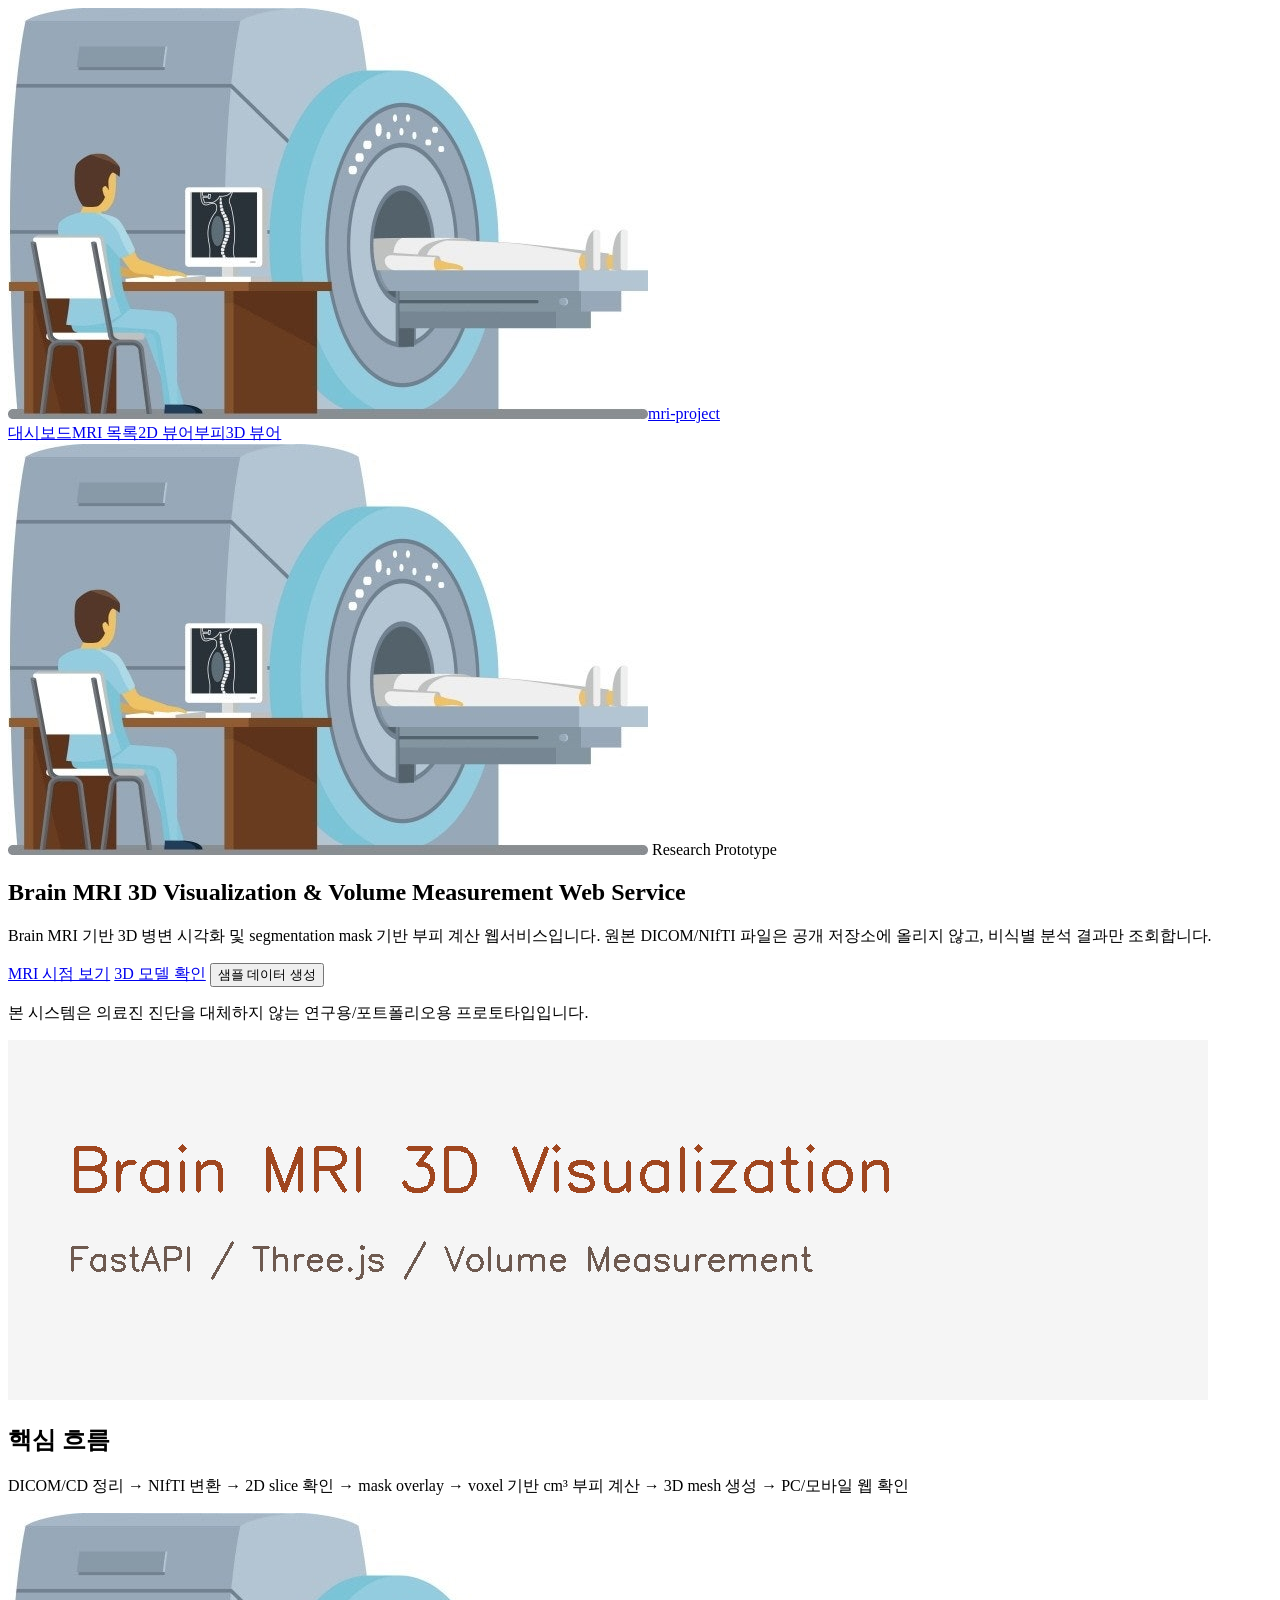
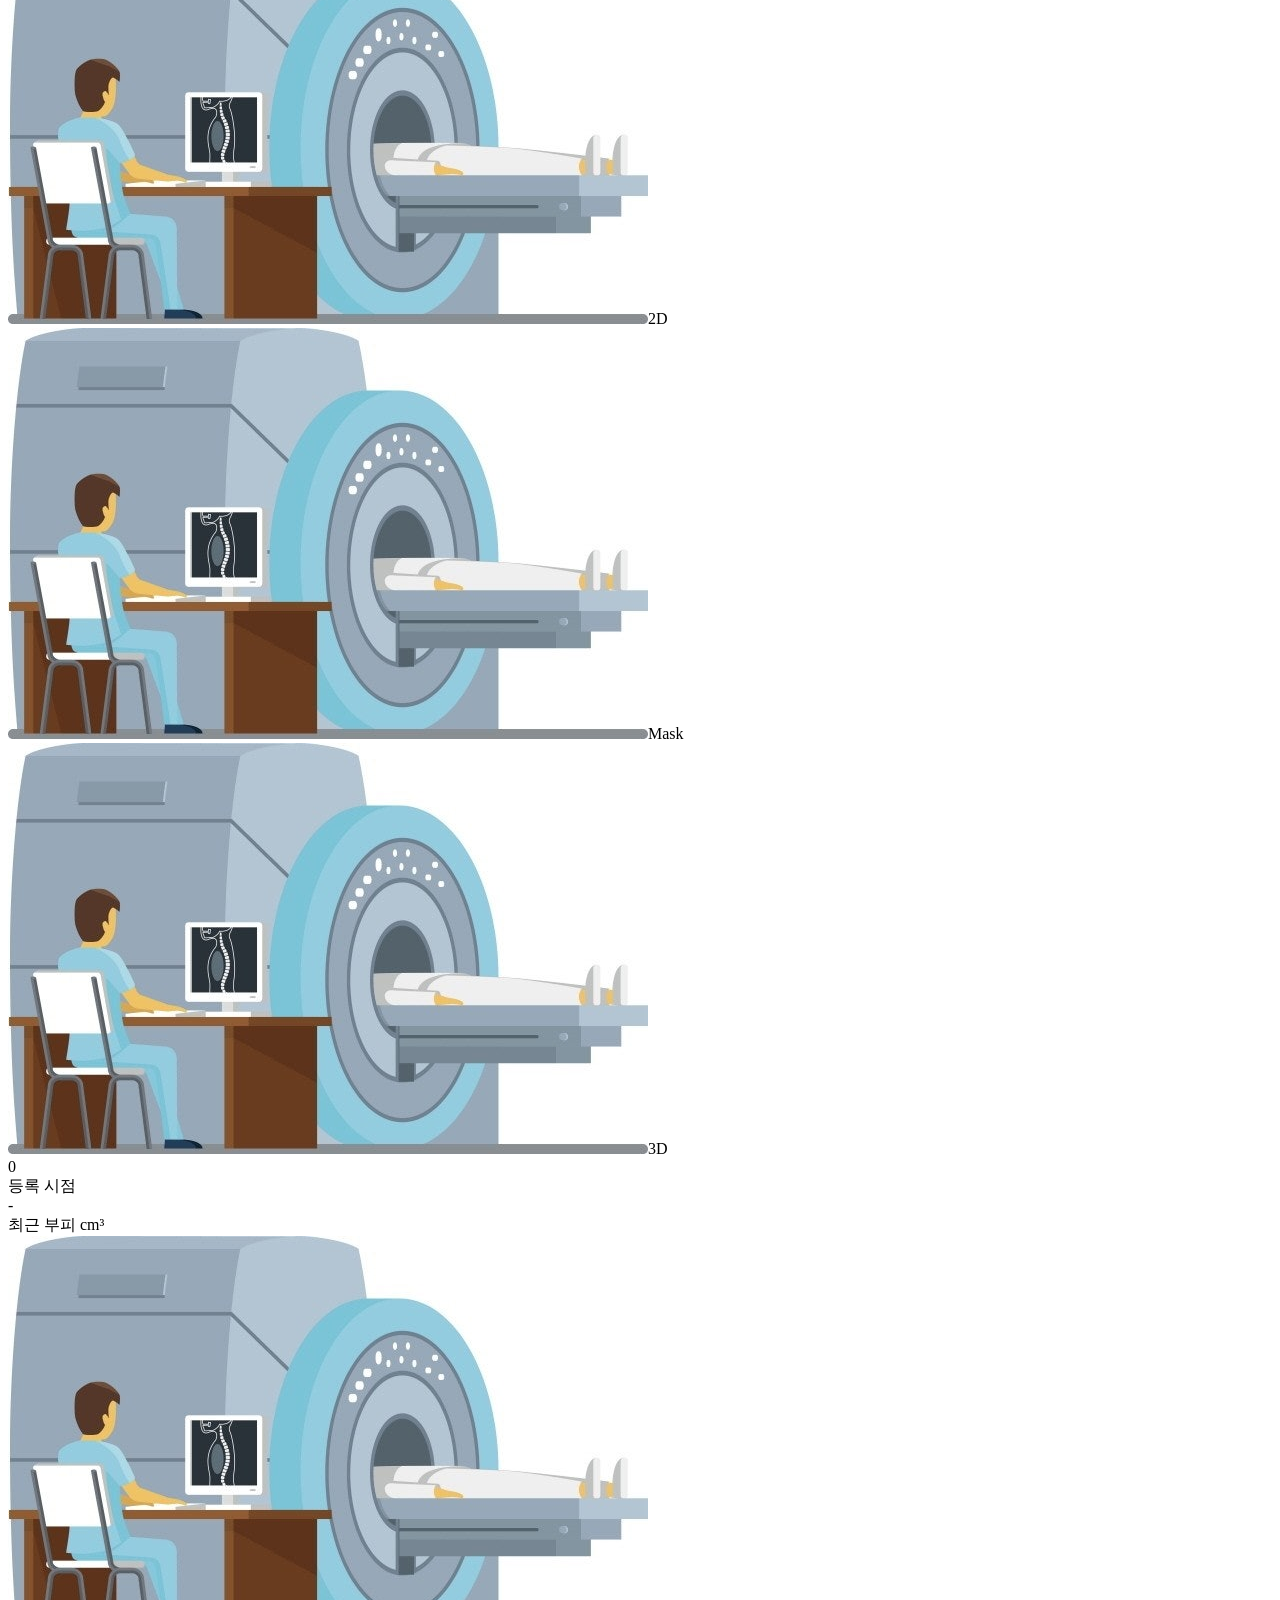
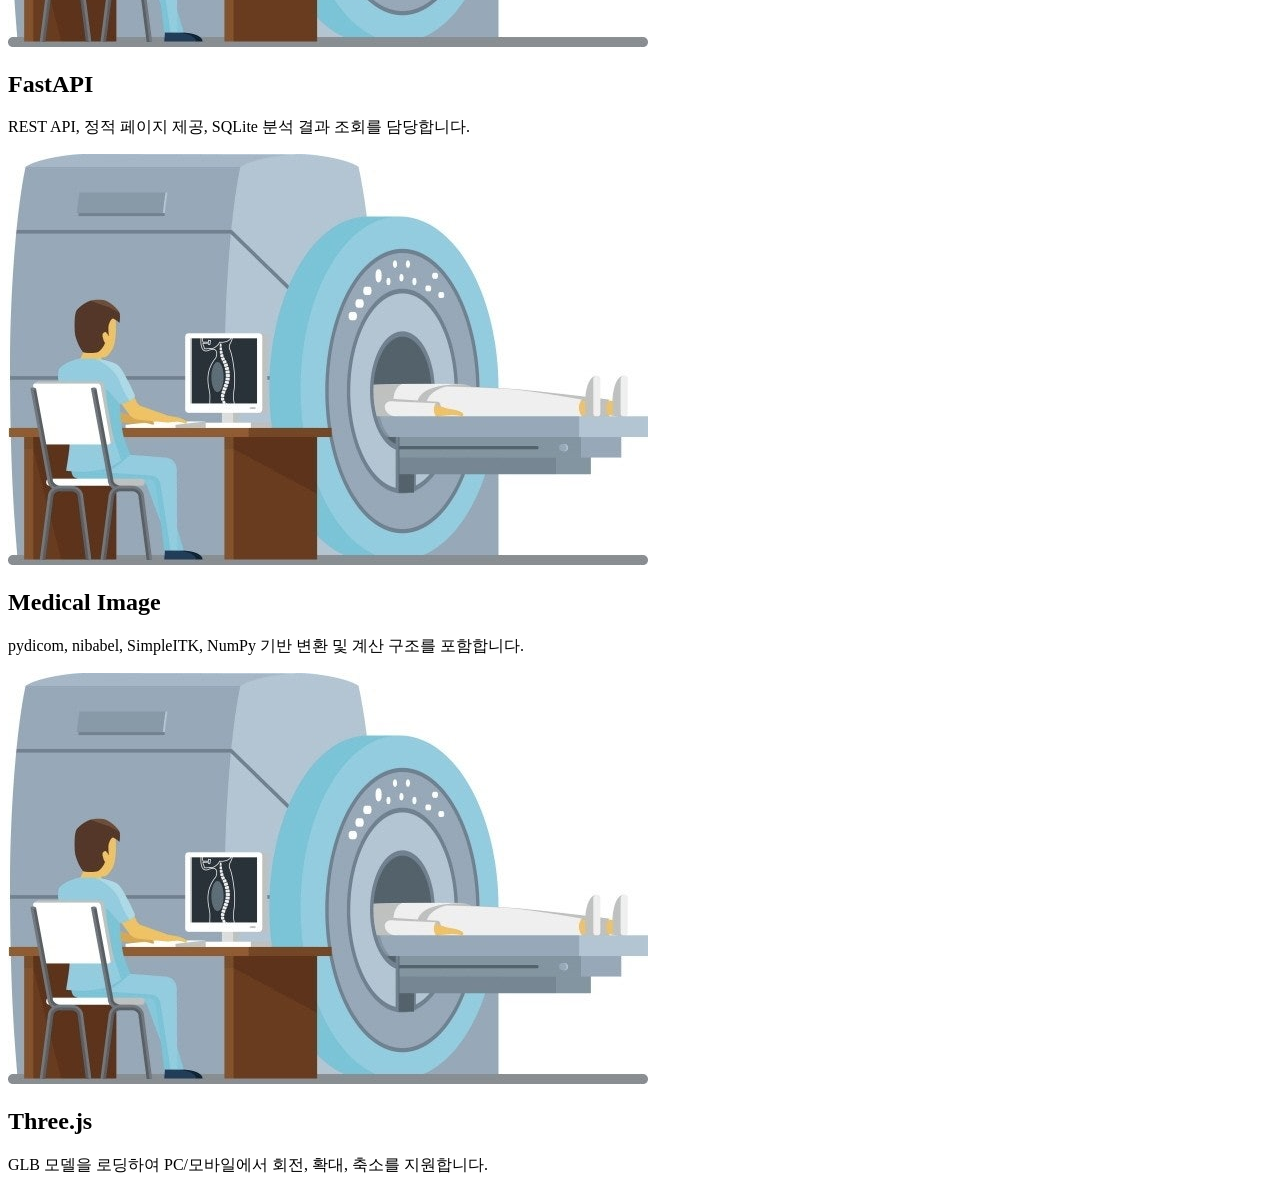
==== frontend/index.html @ ae64ae53 "Improve image display across pages" ====
<!doctype html>
<html lang="ko">
<head>
  <meta charset="utf-8" />
  <meta name="viewport" content="width=device-width, initial-scale=1" />
  <title>MRI 3D Web</title>
  <link rel="icon" type="image/jpeg" href="/assets/mri-icon.jpg" />
  <link rel="stylesheet" href="/static/css/style.css" />
</head>
<body>
  <header class="header"><nav class="nav"><a class="brand" href="/"><img class="brand-icon" src="/assets/mri-icon.jpg" alt="">mri-project</a><div class="menu"><a href="/" class="active">대시보드</a><a href="/studies">MRI 목록</a><a href="/viewer">2D 뷰어</a><a href="/volume">부피</a><a href="/three-d">3D 뷰어</a></div></nav></header>
  <main class="container">
    <section class="hero">
      <div class="card hero-copy">
        <div class="title-row">
          <img class="title-icon" src="/assets/mri-icon.jpg" alt="">
          <span class="badge">Research Prototype</span>
        </div>
        <h1>Brain MRI 3D Visualization & Volume Measurement Web Service</h1>
        <p>Brain MRI 기반 3D 병변 시각화 및 segmentation mask 기반 부피 계산 웹서비스입니다. 원본 DICOM/NIfTI 파일은 공개 저장소에 올리지 않고, 비식별 분석 결과만 조회합니다.</p>
        <div class="actions">
          <a class="btn" href="/studies">MRI 시점 보기</a>
          <a class="btn secondary" href="/three-d">3D 모델 확인</a>
          <button class="btn secondary" id="seedBtn">샘플 데이터 생성</button>
        </div>
        <p class="notice">본 시스템은 의료진 진단을 대체하지 않는 연구용/포트폴리오용 프로토타입입니다.</p>
      </div>
      <div class="card visual-card">
        <div class="hero-image-wrap">
          <img class="hero-image" src="/assets/mri-banner.png" data-fallback="/assets/mri-icon.jpg" alt="MRI scanner illustration">
        </div>
        <h2>핵심 흐름</h2>
        <p>DICOM/CD 정리 → NIfTI 변환 → 2D slice 확인 → mask overlay → voxel 기반 cm³ 부피 계산 → 3D mesh 생성 → PC/모바일 웹 확인</p>
        <div class="icon-strip" aria-label="MRI workflow">
          <span class="icon-pill"><img src="/assets/mri-icon.jpg" alt="">2D</span>
          <span class="icon-pill"><img src="/assets/mri-icon.jpg" alt="">Mask</span>
          <span class="icon-pill"><img src="/assets/mri-icon.jpg" alt="">3D</span>
        </div>
        <div class="grid two">
          <div><div class="stat" id="studyCount">-</div><div class="small">등록 시점</div></div>
          <div><div class="stat" id="latestVolume">-</div><div class="small">최근 부피 cm³</div></div>
        </div>
      </div>
    </section>
    <section class="grid">
      <div class="card feature-card"><div class="feature-icon"><img src="/assets/mri-icon.jpg" alt=""></div><h2>FastAPI</h2><p>REST API, 정적 페이지 제공, SQLite 분석 결과 조회를 담당합니다.</p></div>
      <div class="card feature-card"><div class="feature-icon"><img src="/assets/mri-icon.jpg" alt=""></div><h2>Medical Image</h2><p>pydicom, nibabel, SimpleITK, NumPy 기반 변환 및 계산 구조를 포함합니다.</p></div>
      <div class="card feature-card"><div class="feature-icon"><img src="/assets/mri-icon.jpg" alt=""></div><h2>Three.js</h2><p>GLB 모델을 로딩하여 PC/모바일에서 회전, 확대, 축소를 지원합니다.</p></div>
    </section>
  </main>
  <script src="/static/js/common.js"></script>
  <script>
    async function loadDashboard() {
      try {
        const rows = await apiGet('/api/studies');
        document.getElementById('studyCount').textContent = rows.length;
        const latest = rows.filter(r => r.volume_cm3).at(-1);
        document.getElementById('latestVolume').textContent = latest ? latest.volume_cm3 : '-';
      } catch { document.getElementById('studyCount').textContent = '0'; }
    }
    document.getElementById('seedBtn').addEventListener('click', async () => {
      await apiPost('/api/studies/seed');
      await loadDashboard();
      alert('샘플 T01~T12 데이터가 생성되었습니다.');
    });
    loadDashboard();
  </script>
</body>
</html>
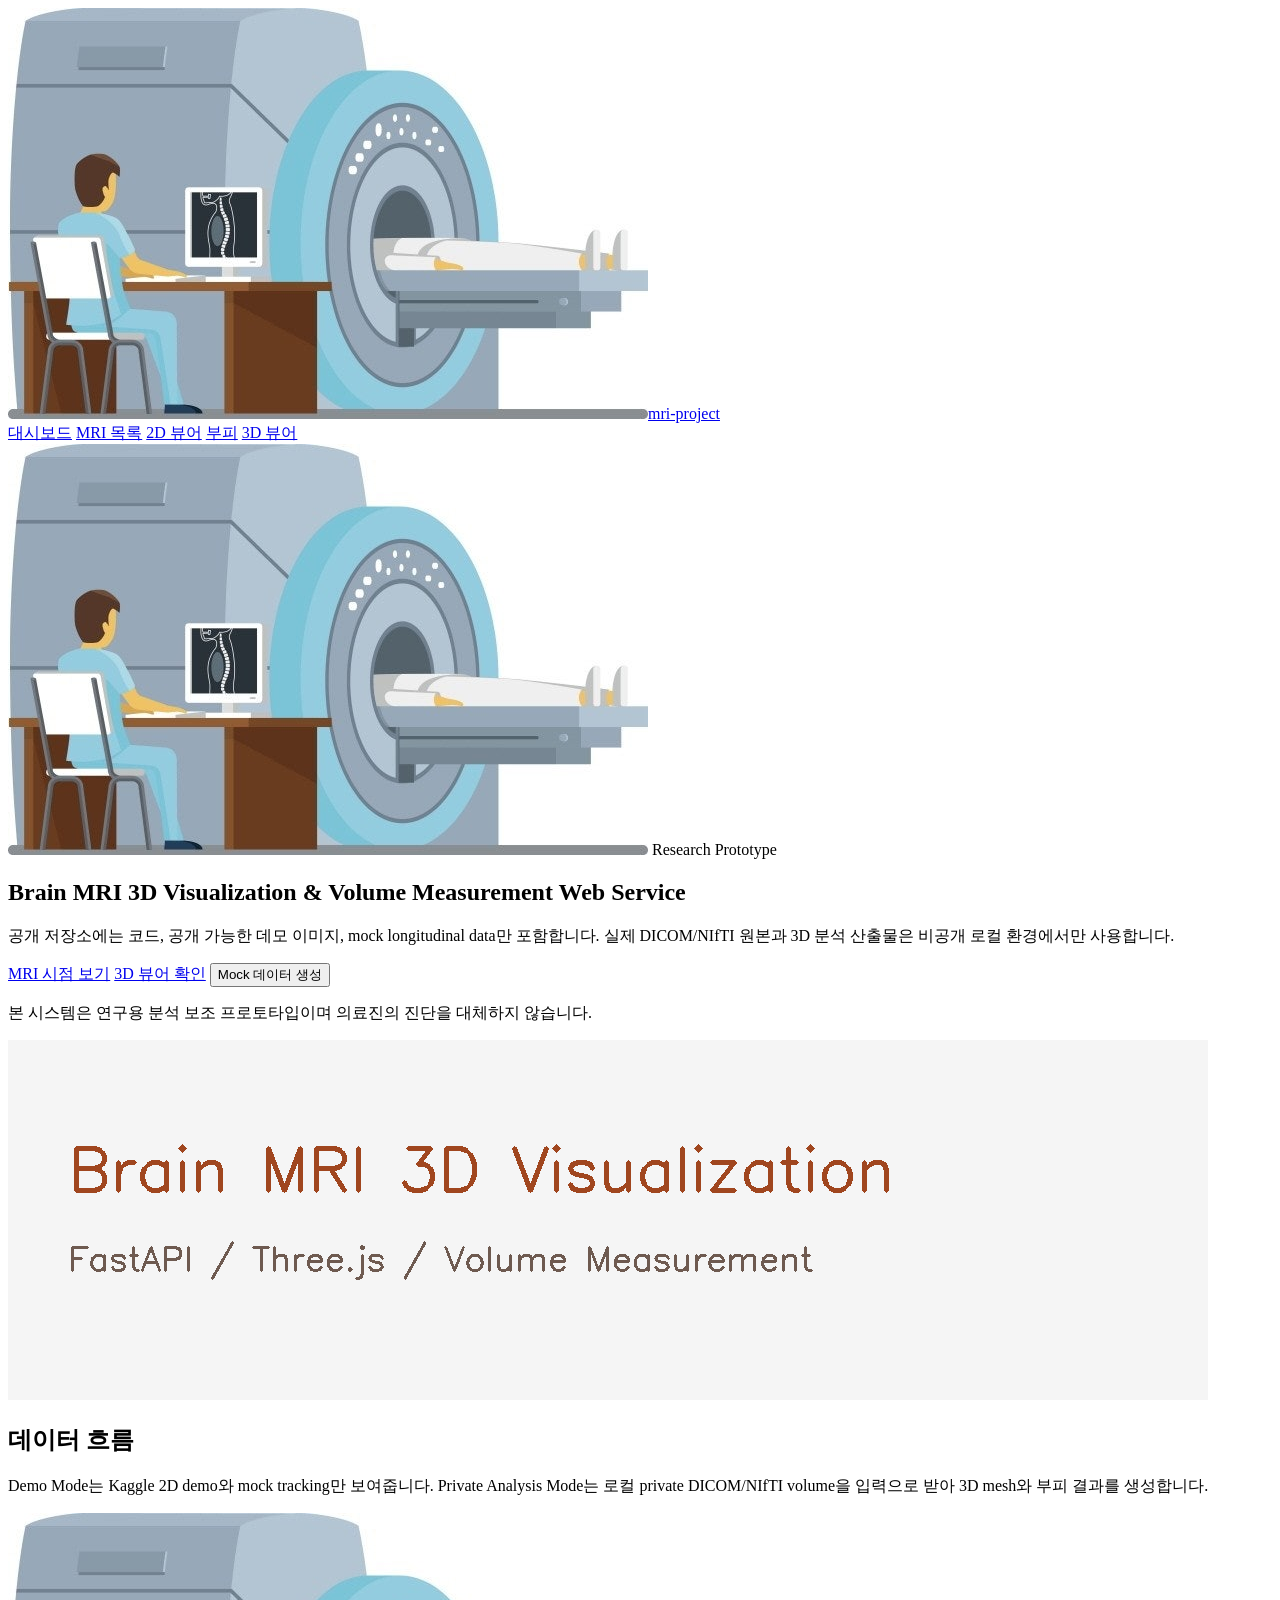
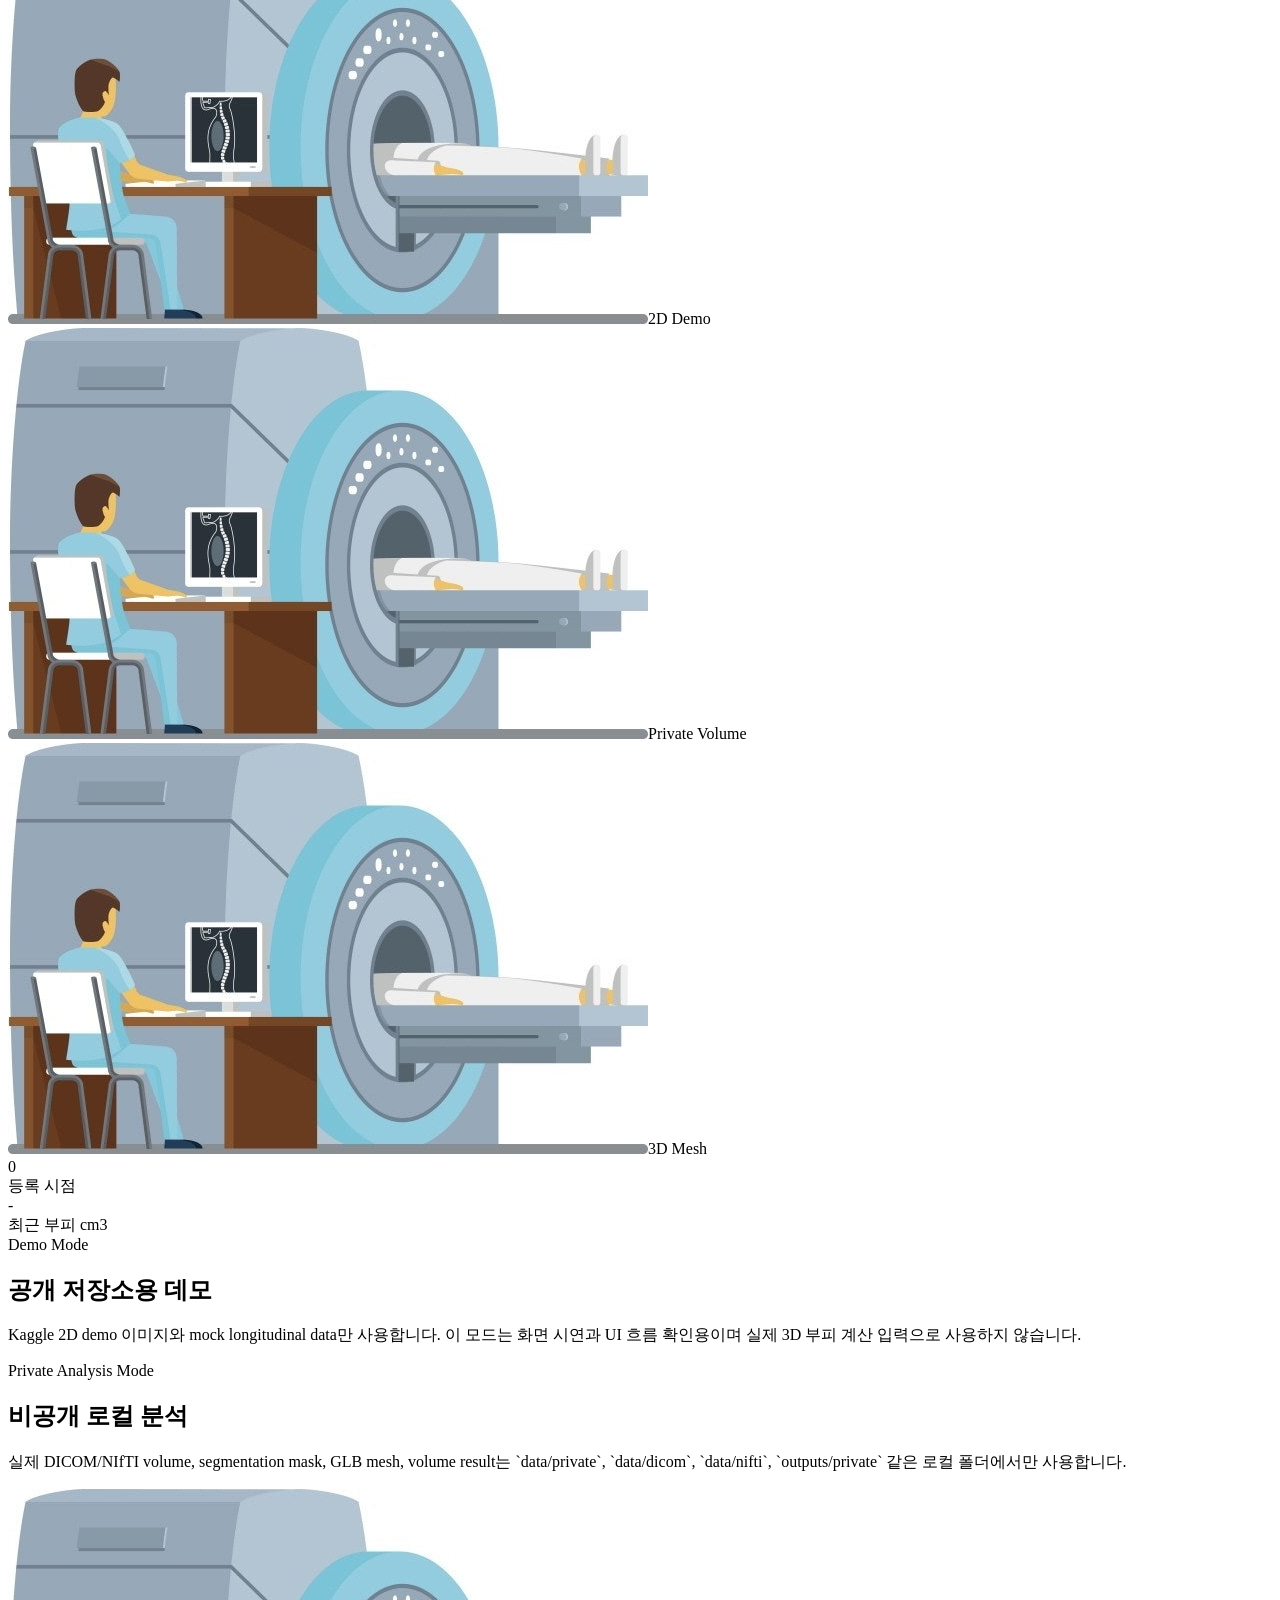
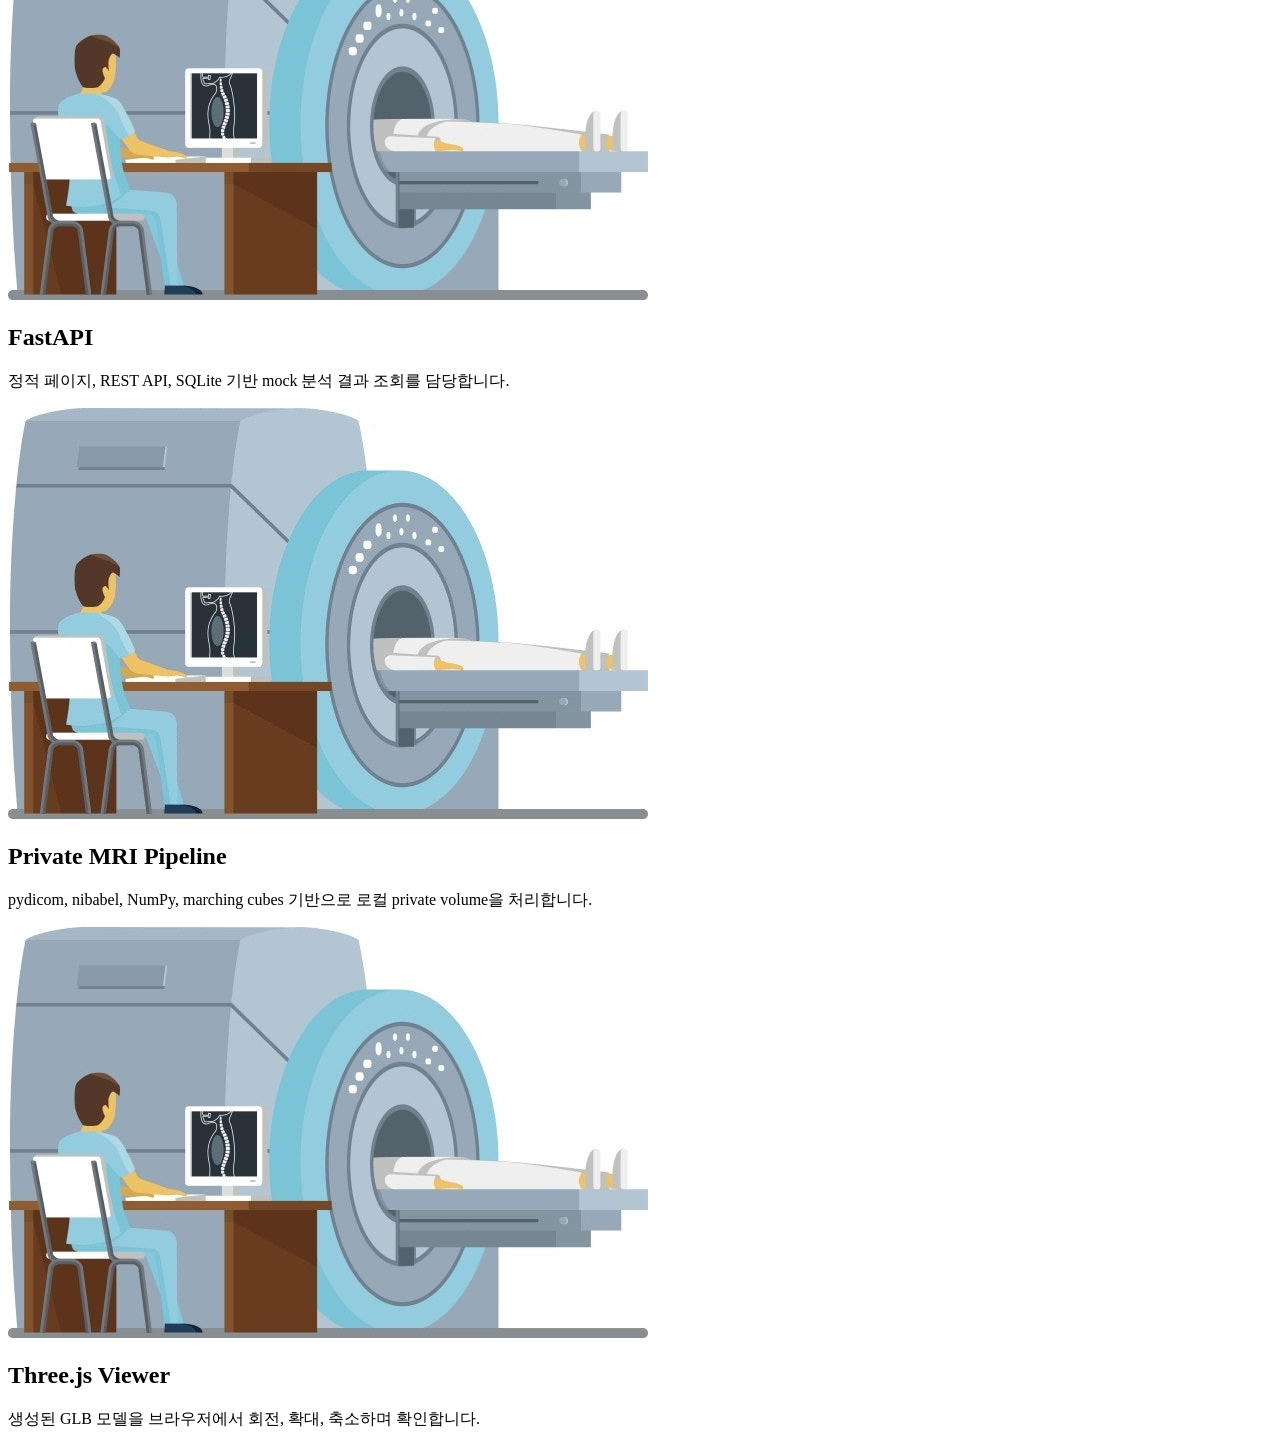
==== commit 388d13fa: "Separate demo and private MRI data modes" ====
--- a/frontend/index.html
+++ b/frontend/index.html
@@ -8,7 +8,19 @@
   <link rel="stylesheet" href="/static/css/style.css" />
 </head>
 <body>
-  <header class="header"><nav class="nav"><a class="brand" href="/"><img class="brand-icon" src="/assets/mri-icon.jpg" alt="">mri-project</a><div class="menu"><a href="/" class="active">대시보드</a><a href="/studies">MRI 목록</a><a href="/viewer">2D 뷰어</a><a href="/volume">부피</a><a href="/three-d">3D 뷰어</a></div></nav></header>
+  <header class="header">
+    <nav class="nav">
+      <a class="brand" href="/"><img class="brand-icon" src="/assets/mri-icon.jpg" alt="">mri-project</a>
+      <div class="menu">
+        <a href="/" class="active">대시보드</a>
+        <a href="/studies">MRI 목록</a>
+        <a href="/viewer">2D 뷰어</a>
+        <a href="/volume">부피</a>
+        <a href="/three-d">3D 뷰어</a>
+      </div>
+    </nav>
+  </header>
+
   <main class="container">
     <section class="hero">
       <div class="card hero-copy">
@@ -17,52 +29,84 @@
           <span class="badge">Research Prototype</span>
         </div>
         <h1>Brain MRI 3D Visualization & Volume Measurement Web Service</h1>
-        <p>Brain MRI 기반 3D 병변 시각화 및 segmentation mask 기반 부피 계산 웹서비스입니다. 원본 DICOM/NIfTI 파일은 공개 저장소에 올리지 않고, 비식별 분석 결과만 조회합니다.</p>
+        <p>공개 저장소에는 코드, 공개 가능한 데모 이미지, mock longitudinal data만 포함합니다. 실제 DICOM/NIfTI 원본과 3D 분석 산출물은 비공개 로컬 환경에서만 사용합니다.</p>
         <div class="actions">
           <a class="btn" href="/studies">MRI 시점 보기</a>
-          <a class="btn secondary" href="/three-d">3D 모델 확인</a>
-          <button class="btn secondary" id="seedBtn">샘플 데이터 생성</button>
+          <a class="btn secondary" href="/three-d">3D 뷰어 확인</a>
+          <button class="btn secondary" id="seedBtn">Mock 데이터 생성</button>
         </div>
-        <p class="notice">본 시스템은 의료진 진단을 대체하지 않는 연구용/포트폴리오용 프로토타입입니다.</p>
+        <p class="notice">본 시스템은 연구용 분석 보조 프로토타입이며 의료진의 진단을 대체하지 않습니다.</p>
       </div>
+
       <div class="card visual-card">
         <div class="hero-image-wrap">
-          <img class="hero-image" src="/assets/mri-banner.png" data-fallback="/assets/mri-icon.jpg" alt="MRI scanner illustration">
+          <img class="hero-image" src="/assets/mri-banner.png" data-fallback="/assets/mri-icon.jpg" alt="MRI demo image">
         </div>
-        <h2>핵심 흐름</h2>
-        <p>DICOM/CD 정리 → NIfTI 변환 → 2D slice 확인 → mask overlay → voxel 기반 cm³ 부피 계산 → 3D mesh 생성 → PC/모바일 웹 확인</p>
+        <h2>데이터 흐름</h2>
+        <p>Demo Mode는 Kaggle 2D demo와 mock tracking만 보여줍니다. Private Analysis Mode는 로컬 private DICOM/NIfTI volume을 입력으로 받아 3D mesh와 부피 결과를 생성합니다.</p>
         <div class="icon-strip" aria-label="MRI workflow">
-          <span class="icon-pill"><img src="/assets/mri-icon.jpg" alt="">2D</span>
-          <span class="icon-pill"><img src="/assets/mri-icon.jpg" alt="">Mask</span>
-          <span class="icon-pill"><img src="/assets/mri-icon.jpg" alt="">3D</span>
+          <span class="icon-pill"><img src="/assets/mri-icon.jpg" alt="">2D Demo</span>
+          <span class="icon-pill"><img src="/assets/mri-icon.jpg" alt="">Private Volume</span>
+          <span class="icon-pill"><img src="/assets/mri-icon.jpg" alt="">3D Mesh</span>
         </div>
         <div class="grid two">
           <div><div class="stat" id="studyCount">-</div><div class="small">등록 시점</div></div>
-          <div><div class="stat" id="latestVolume">-</div><div class="small">최근 부피 cm³</div></div>
+          <div><div class="stat" id="latestVolume">-</div><div class="small">최근 부피 cm3</div></div>
         </div>
       </div>
     </section>
+
+    <section class="mode-grid">
+      <div class="mode-card">
+        <span class="mode-chip demo">Demo Mode</span>
+        <h2>공개 저장소용 데모</h2>
+        <p>Kaggle 2D demo 이미지와 mock longitudinal data만 사용합니다. 이 모드는 화면 시연과 UI 흐름 확인용이며 실제 3D 부피 계산 입력으로 사용하지 않습니다.</p>
+      </div>
+      <div class="mode-card private">
+        <span class="mode-chip private">Private Analysis Mode</span>
+        <h2>비공개 로컬 분석</h2>
+        <p>실제 DICOM/NIfTI volume, segmentation mask, GLB mesh, volume result는 `data/private`, `data/dicom`, `data/nifti`, `outputs/private` 같은 로컬 폴더에서만 사용합니다.</p>
+      </div>
+    </section>
+
     <section class="grid">
-      <div class="card feature-card"><div class="feature-icon"><img src="/assets/mri-icon.jpg" alt=""></div><h2>FastAPI</h2><p>REST API, 정적 페이지 제공, SQLite 분석 결과 조회를 담당합니다.</p></div>
-      <div class="card feature-card"><div class="feature-icon"><img src="/assets/mri-icon.jpg" alt=""></div><h2>Medical Image</h2><p>pydicom, nibabel, SimpleITK, NumPy 기반 변환 및 계산 구조를 포함합니다.</p></div>
-      <div class="card feature-card"><div class="feature-icon"><img src="/assets/mri-icon.jpg" alt=""></div><h2>Three.js</h2><p>GLB 모델을 로딩하여 PC/모바일에서 회전, 확대, 축소를 지원합니다.</p></div>
+      <div class="card feature-card">
+        <div class="feature-icon"><img src="/assets/mri-icon.jpg" alt=""></div>
+        <h2>FastAPI</h2>
+        <p>정적 페이지, REST API, SQLite 기반 mock 분석 결과 조회를 담당합니다.</p>
+      </div>
+      <div class="card feature-card">
+        <div class="feature-icon"><img src="/assets/mri-icon.jpg" alt=""></div>
+        <h2>Private MRI Pipeline</h2>
+        <p>pydicom, nibabel, NumPy, marching cubes 기반으로 로컬 private volume을 처리합니다.</p>
+      </div>
+      <div class="card feature-card">
+        <div class="feature-icon"><img src="/assets/mri-icon.jpg" alt=""></div>
+        <h2>Three.js Viewer</h2>
+        <p>생성된 GLB 모델을 브라우저에서 회전, 확대, 축소하며 확인합니다.</p>
+      </div>
     </section>
   </main>
+
   <script src="/static/js/common.js"></script>
   <script>
     async function loadDashboard() {
       try {
         const rows = await apiGet('/api/studies');
         document.getElementById('studyCount').textContent = rows.length;
-        const latest = rows.filter(r => r.volume_cm3).at(-1);
+        const latest = rows.filter((row) => row.volume_cm3).at(-1);
         document.getElementById('latestVolume').textContent = latest ? latest.volume_cm3 : '-';
-      } catch { document.getElementById('studyCount').textContent = '0'; }
+      } catch {
+        document.getElementById('studyCount').textContent = '0';
+      }
     }
+
     document.getElementById('seedBtn').addEventListener('click', async () => {
       await apiPost('/api/studies/seed');
       await loadDashboard();
-      alert('샘플 T01~T12 데이터가 생성되었습니다.');
+      alert('Mock T01~T12 demo data가 생성되었습니다.');
     });
+
     loadDashboard();
   </script>
 </body>
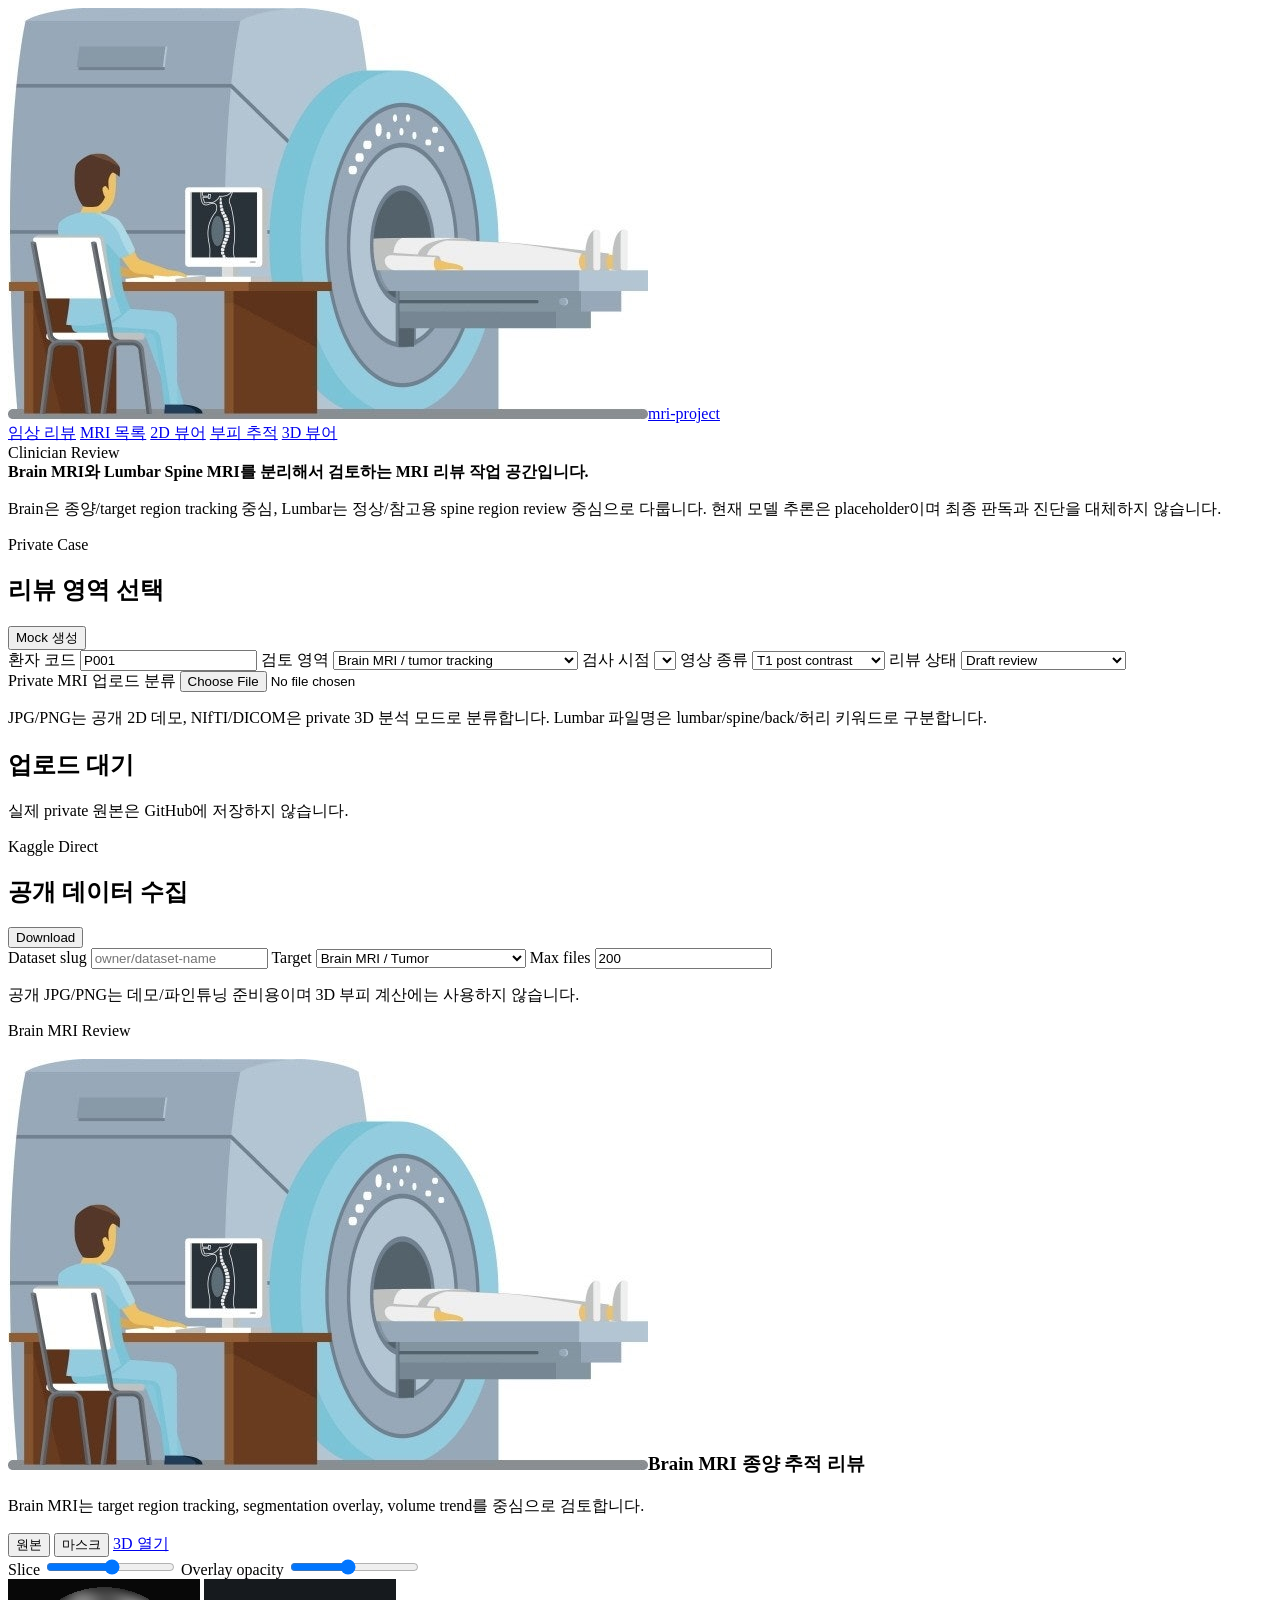
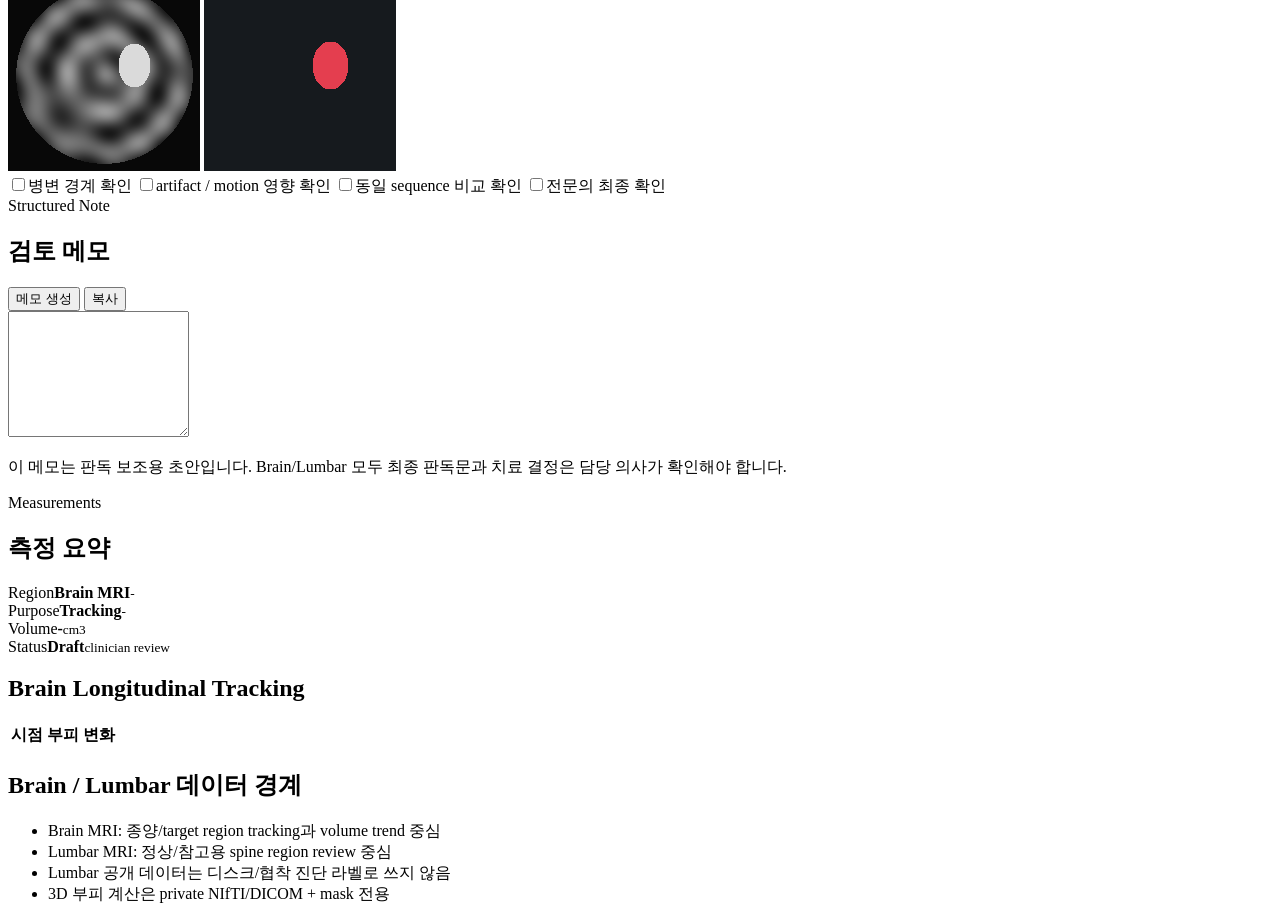
==== commit 2a894546: "Add lumbar MRI review workflow" ====
--- a/frontend/index.html
+++ b/frontend/index.html
@@ -3,7 +3,7 @@
 <head>
   <meta charset="utf-8" />
   <meta name="viewport" content="width=device-width, initial-scale=1" />
-  <title>MRI 3D Web</title>
+  <title>Clinician MRI Review Workspace</title>
   <link rel="icon" type="image/jpeg" href="/assets/mri-icon.jpg" />
   <link rel="stylesheet" href="/static/css/style.css" />
 </head>
@@ -12,102 +12,187 @@
     <nav class="nav">
       <a class="brand" href="/"><img class="brand-icon" src="/assets/mri-icon.jpg" alt="">mri-project</a>
       <div class="menu">
-        <a href="/" class="active">대시보드</a>
-        <a href="/studies">MRI 목록</a>
-        <a href="/viewer">2D 뷰어</a>
-        <a href="/volume">부피</a>
-        <a href="/three-d">3D 뷰어</a>
+        <a href="/" class="active">임상 리뷰</a>
+        <a href="/studies" class="">MRI 목록</a>
+        <a href="/viewer" class="">2D 뷰어</a>
+        <a href="/volume" class="">부피 추적</a>
+        <a href="/three-d" class="">3D 뷰어</a>
       </div>
     </nav>
   </header>
 
-  <main class="container">
-    <section class="hero">
-      <div class="card hero-copy">
-        <div class="title-row">
-          <img class="title-icon" src="/assets/mri-icon.jpg" alt="">
-          <span class="badge">Research Prototype</span>
+  <main class="container clinical-container">
+    <div class="mode-banner clinical-banner">
+      <span class="mode-chip private">Clinician Review</span>
+      <div>
+        <b>Brain MRI와 Lumbar Spine MRI를 분리해서 검토하는 MRI 리뷰 작업 공간입니다.</b>
+        <p>Brain은 종양/target region tracking 중심, Lumbar는 정상/참고용 spine region review 중심으로 다룹니다. 현재 모델 추론은 placeholder이며 최종 판독과 진단을 대체하지 않습니다.</p>
+      </div>
+    </div>
+
+    <section class="clinical-workspace">
+      <aside class="clinical-sidebar card">
+        <div class="panel-header">
+          <div>
+            <span class="mode-chip private">Private Case</span>
+            <h2>리뷰 영역 선택</h2>
+          </div>
+          <button class="btn secondary" id="seedBtn" type="button">Mock 생성</button>
         </div>
-        <h1>Brain MRI 3D Visualization & Volume Measurement Web Service</h1>
-        <p>공개 저장소에는 코드, 공개 가능한 데모 이미지, mock longitudinal data만 포함합니다. 실제 DICOM/NIfTI 원본과 3D 분석 산출물은 비공개 로컬 환경에서만 사용합니다.</p>
-        <div class="actions">
-          <a class="btn" href="/studies">MRI 시점 보기</a>
-          <a class="btn secondary" href="/three-d">3D 뷰어 확인</a>
-          <button class="btn secondary" id="seedBtn">Mock 데이터 생성</button>
+
+        <div class="clinical-field-grid">
+          <label>환자 코드
+            <input id="patientCode" value="P001" autocomplete="off">
+          </label>
+          <label>검토 영역
+            <select id="bodyRegion">
+              <option value="brain">Brain MRI / tumor tracking</option>
+              <option value="lumbar">Lumbar Spine MRI / normal reference</option>
+            </select>
+          </label>
+          <label>검사 시점
+            <select id="studySelect"></select>
+          </label>
+          <label>영상 종류
+            <select id="seriesType">
+              <option data-region="brain">T1 post contrast</option>
+              <option data-region="brain">T2 / FLAIR</option>
+              <option data-region="brain">DWI / ADC</option>
+              <option data-region="lumbar">Lumbar sagittal T2</option>
+              <option data-region="lumbar">Lumbar axial T2</option>
+              <option data-region="lumbar">Lumbar T1</option>
+            </select>
+          </label>
+          <label>리뷰 상태
+            <select id="reviewStatus">
+              <option value="draft">Draft review</option>
+              <option value="needs_correction">Mask correction needed</option>
+              <option value="clinician_verified">Clinician verified</option>
+            </select>
+          </label>
         </div>
-        <p class="notice">본 시스템은 연구용 분석 보조 프로토타입이며 의료진의 진단을 대체하지 않습니다.</p>
-      </div>
 
-      <div class="card visual-card">
-        <div class="hero-image-wrap">
-          <img class="hero-image" src="/assets/mri-banner.png" data-fallback="/assets/mri-icon.jpg" alt="MRI demo image">
+        <div class="upload-panel clinical-upload">
+          <label for="modeUpload">Private MRI 업로드 분류</label>
+          <input id="modeUpload" type="file" accept=".jpg,.jpeg,.png,.nii,.nii.gz,.dcm,.dicom,.ima">
+          <p class="small">JPG/PNG는 공개 2D 데모, NIfTI/DICOM은 private 3D 분석 모드로 분류합니다. Lumbar 파일명은 lumbar/spine/back/허리 키워드로 구분합니다.</p>
+          <div id="uploadResult" class="mode-result compact-result private-mode">
+            <h2>업로드 대기</h2>
+            <p class="small">실제 private 원본은 GitHub에 저장하지 않습니다.</p>
+          </div>
         </div>
-        <h2>데이터 흐름</h2>
-        <p>Demo Mode는 Kaggle 2D demo와 mock tracking만 보여줍니다. Private Analysis Mode는 로컬 private DICOM/NIfTI volume을 입력으로 받아 3D mesh와 부피 결과를 생성합니다.</p>
-        <div class="icon-strip" aria-label="MRI workflow">
-          <span class="icon-pill"><img src="/assets/mri-icon.jpg" alt="">2D Demo</span>
-          <span class="icon-pill"><img src="/assets/mri-icon.jpg" alt="">Private Volume</span>
-          <span class="icon-pill"><img src="/assets/mri-icon.jpg" alt="">3D Mesh</span>
+
+        <div class="kaggle-panel clinical-kaggle">
+          <div class="panel-header">
+            <div>
+              <span class="mode-chip demo">Kaggle Direct</span>
+              <h2>공개 데이터 수집</h2>
+            </div>
+            <button class="btn secondary" id="kaggleImportBtn" type="button">Download</button>
+          </div>
+          <label>Dataset slug
+            <input id="kaggleDataset" type="text" placeholder="owner/dataset-name">
+          </label>
+          <label>Target
+            <select id="kaggleTarget">
+              <option value="brain_mri/tumor">Brain MRI / Tumor</option>
+              <option value="lumbar_mri/normal">Lumbar MRI / Normal reference</option>
+            </select>
+          </label>
+          <label>Max files
+            <input id="kaggleMaxFiles" type="number" min="1" value="200">
+          </label>
+          <p class="small">공개 JPG/PNG는 데모/파인튜닝 준비용이며 3D 부피 계산에는 사용하지 않습니다.</p>
+          <div id="kaggleImportResult" class="kaggle-result" hidden></div>
         </div>
-        <div class="grid two">
-          <div><div class="stat" id="studyCount">-</div><div class="small">등록 시점</div></div>
-          <div><div class="stat" id="latestVolume">-</div><div class="small">최근 부피 cm3</div></div>
+      </aside>
+
+      <section class="clinical-main">
+        <div class="card image-review-card">
+          <div class="review-toolbar">
+            <div>
+              <span class="mode-chip private" id="regionChip">Brain MRI Review</span>
+              <h1 class="page-title"><img class="page-title-icon" src="/assets/mri-icon.jpg" alt=""><span id="workspaceTitle">Brain MRI 종양 추적 리뷰</span></h1>
+              <p id="workspaceDescription">Brain MRI는 target region tracking, segmentation overlay, volume trend를 중심으로 검토합니다.</p>
+            </div>
+            <div class="actions compact-actions">
+              <button class="btn" id="previewBtn" type="button">원본</button>
+              <button class="btn secondary" id="overlayBtn" type="button">마스크</button>
+              <a class="btn secondary" href="/three-d">3D 열기</a>
+            </div>
+          </div>
+
+          <div class="review-control-grid">
+            <label>Slice
+              <input id="sliceSlider" type="range" min="1" max="120" value="62">
+            </label>
+            <label>Overlay opacity
+              <input id="opacitySlider" type="range" min="0" max="100" value="45">
+            </label>
+          </div>
+
+          <div class="clinical-image-stage" id="clinicalImageStage">
+            <img id="clinicalPreview" src="/sample_data/kaggle_2d_demo/brain_mri/tumor/mock_brain_tumor.png" data-fallback="/assets/mri-banner.png" alt="MRI preview slice">
+            <img id="clinicalOverlay" src="/sample_data/kaggle_2d_demo/masks/mock_brain_mri_tumor_overlay.png" data-fallback="/sample_data/kaggle_2d_demo/brain_mri/tumor/mock_brain_tumor.png" alt="MRI segmentation overlay">
+          </div>
+
+          <div class="segmentation-qc">
+            <label class="toggle-row"><input type="checkbox" id="qcBoundary"><span id="qcBoundaryText">병변 경계 확인</span></label>
+            <label class="toggle-row"><input type="checkbox" id="qcArtifacts"><span id="qcArtifactsText">artifact / motion 영향 확인</span></label>
+            <label class="toggle-row"><input type="checkbox" id="qcSeries"><span id="qcSeriesText">동일 sequence 비교 확인</span></label>
+            <label class="toggle-row"><input type="checkbox" id="qcClinician"><span id="qcClinicianText">전문의 최종 확인</span></label>
+          </div>
         </div>
-      </div>
-    </section>
 
-    <section class="mode-grid">
-      <div class="mode-card">
-        <span class="mode-chip demo">Demo Mode</span>
-        <h2>공개 저장소용 데모</h2>
-        <p>Kaggle 2D demo 이미지와 mock longitudinal data만 사용합니다. 이 모드는 화면 시연과 UI 흐름 확인용이며 실제 3D 부피 계산 입력으로 사용하지 않습니다.</p>
-      </div>
-      <div class="mode-card private">
-        <span class="mode-chip private">Private Analysis Mode</span>
-        <h2>비공개 로컬 분석</h2>
-        <p>실제 DICOM/NIfTI volume, segmentation mask, GLB mesh, volume result는 `data/private`, `data/dicom`, `data/nifti`, `outputs/private` 같은 로컬 폴더에서만 사용합니다.</p>
-      </div>
-    </section>
+        <div class="card report-card">
+          <div class="panel-header">
+            <div>
+              <span class="mode-chip private">Structured Note</span>
+              <h2>검토 메모</h2>
+            </div>
+            <div class="actions compact-actions">
+              <button class="btn secondary" id="generateReportBtn" type="button">메모 생성</button>
+              <button class="btn secondary" id="copyReportBtn" type="button">복사</button>
+            </div>
+          </div>
+          <textarea id="clinicalReport" rows="8" spellcheck="false"></textarea>
+          <p class="notice">이 메모는 판독 보조용 초안입니다. Brain/Lumbar 모두 최종 판독문과 치료 결정은 담당 의사가 확인해야 합니다.</p>
+        </div>
+      </section>
 
-    <section class="grid">
-      <div class="card feature-card">
-        <div class="feature-icon"><img src="/assets/mri-icon.jpg" alt=""></div>
-        <h2>FastAPI</h2>
-        <p>정적 페이지, REST API, SQLite 기반 mock 분석 결과 조회를 담당합니다.</p>
-      </div>
-      <div class="card feature-card">
-        <div class="feature-icon"><img src="/assets/mri-icon.jpg" alt=""></div>
-        <h2>Private MRI Pipeline</h2>
-        <p>pydicom, nibabel, NumPy, marching cubes 기반으로 로컬 private volume을 처리합니다.</p>
-      </div>
-      <div class="card feature-card">
-        <div class="feature-icon"><img src="/assets/mri-icon.jpg" alt=""></div>
-        <h2>Three.js Viewer</h2>
-        <p>생성된 GLB 모델을 브라우저에서 회전, 확대, 축소하며 확인합니다.</p>
-      </div>
+      <aside class="clinical-right card">
+        <span class="mode-chip private">Measurements</span>
+        <h2>측정 요약</h2>
+        <div class="result-grid clinical-metrics">
+          <div class="metric-card"><span>Region</span><strong id="metricRegion">Brain MRI</strong><small id="metricStudy">-</small></div>
+          <div class="metric-card"><span>Purpose</span><strong id="metricPurpose">Tracking</strong><small id="metricEvent">-</small></div>
+          <div class="metric-card"><span>Volume</span><strong id="metricVolume">-</strong><small id="metricVolumeHint">cm3</small></div>
+          <div class="metric-card"><span>Status</span><strong id="metricStatus">Draft</strong><small>clinician review</small></div>
+        </div>
+
+        <h2 id="timelineTitle">Brain Longitudinal Tracking</h2>
+        <div class="chart clinical-chart" id="clinicalChart"></div>
+        <div class="table-wrap clinical-table-wrap">
+          <table>
+            <thead><tr><th>시점</th><th>부피</th><th>변화</th></tr></thead>
+            <tbody id="clinicalTimelineRows"></tbody>
+          </table>
+        </div>
+
+        <div class="clinical-safety">
+          <h2>Brain / Lumbar 데이터 경계</h2>
+          <ul class="privacy-list">
+            <li>Brain MRI: 종양/target region tracking과 volume trend 중심</li>
+            <li>Lumbar MRI: 정상/참고용 spine region review 중심</li>
+            <li>Lumbar 공개 데이터는 디스크/협착 진단 라벨로 쓰지 않음</li>
+            <li>3D 부피 계산은 private NIfTI/DICOM + mask 전용</li>
+          </ul>
+        </div>
+      </aside>
     </section>
   </main>
 
   <script src="/static/js/common.js"></script>
-  <script>
-    async function loadDashboard() {
-      try {
-        const rows = await apiGet('/api/studies');
-        document.getElementById('studyCount').textContent = rows.length;
-        const latest = rows.filter((row) => row.volume_cm3).at(-1);
-        document.getElementById('latestVolume').textContent = latest ? latest.volume_cm3 : '-';
-      } catch {
-        document.getElementById('studyCount').textContent = '0';
-      }
-    }
-
-    document.getElementById('seedBtn').addEventListener('click', async () => {
-      await apiPost('/api/studies/seed');
-      await loadDashboard();
-      alert('Mock T01~T12 demo data가 생성되었습니다.');
-    });
-
-    loadDashboard();
-  </script>
+  <script src="/static/js/clinical_workflow.js"></script>
 </body>
 </html>
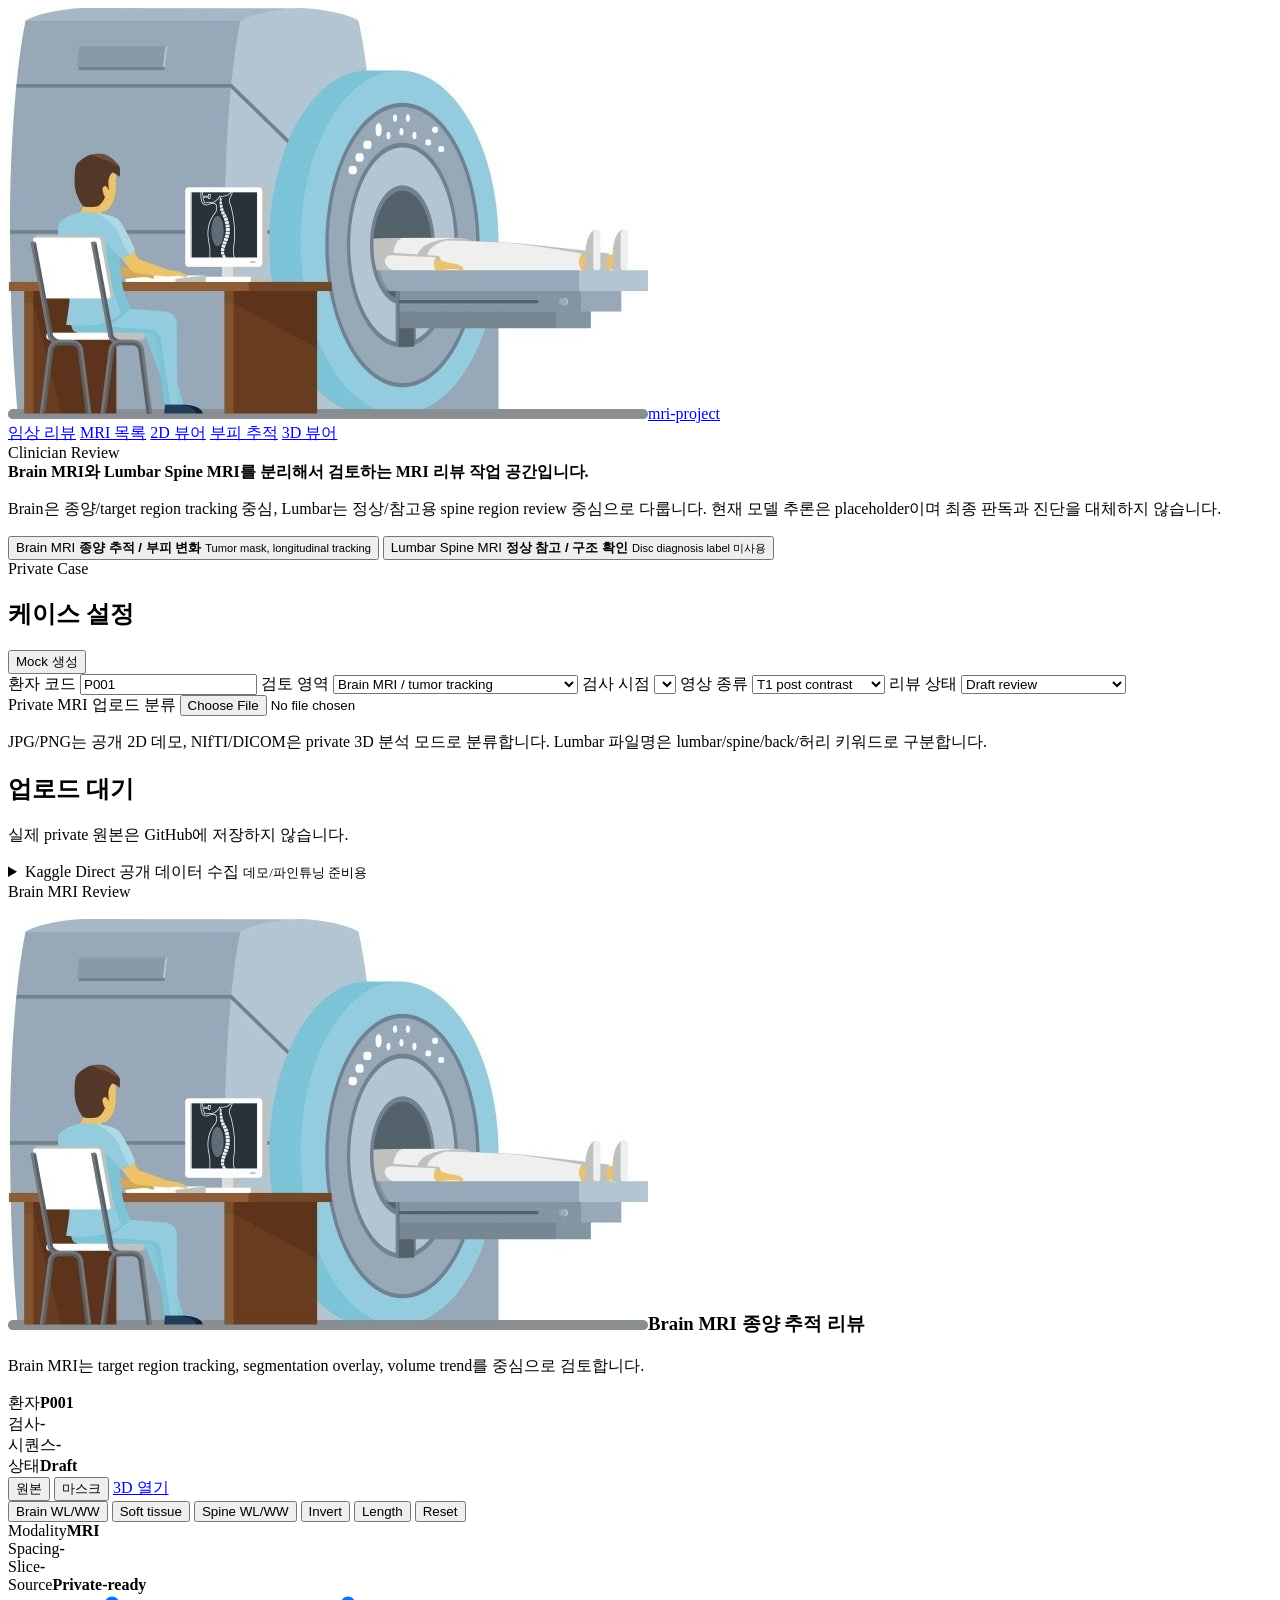
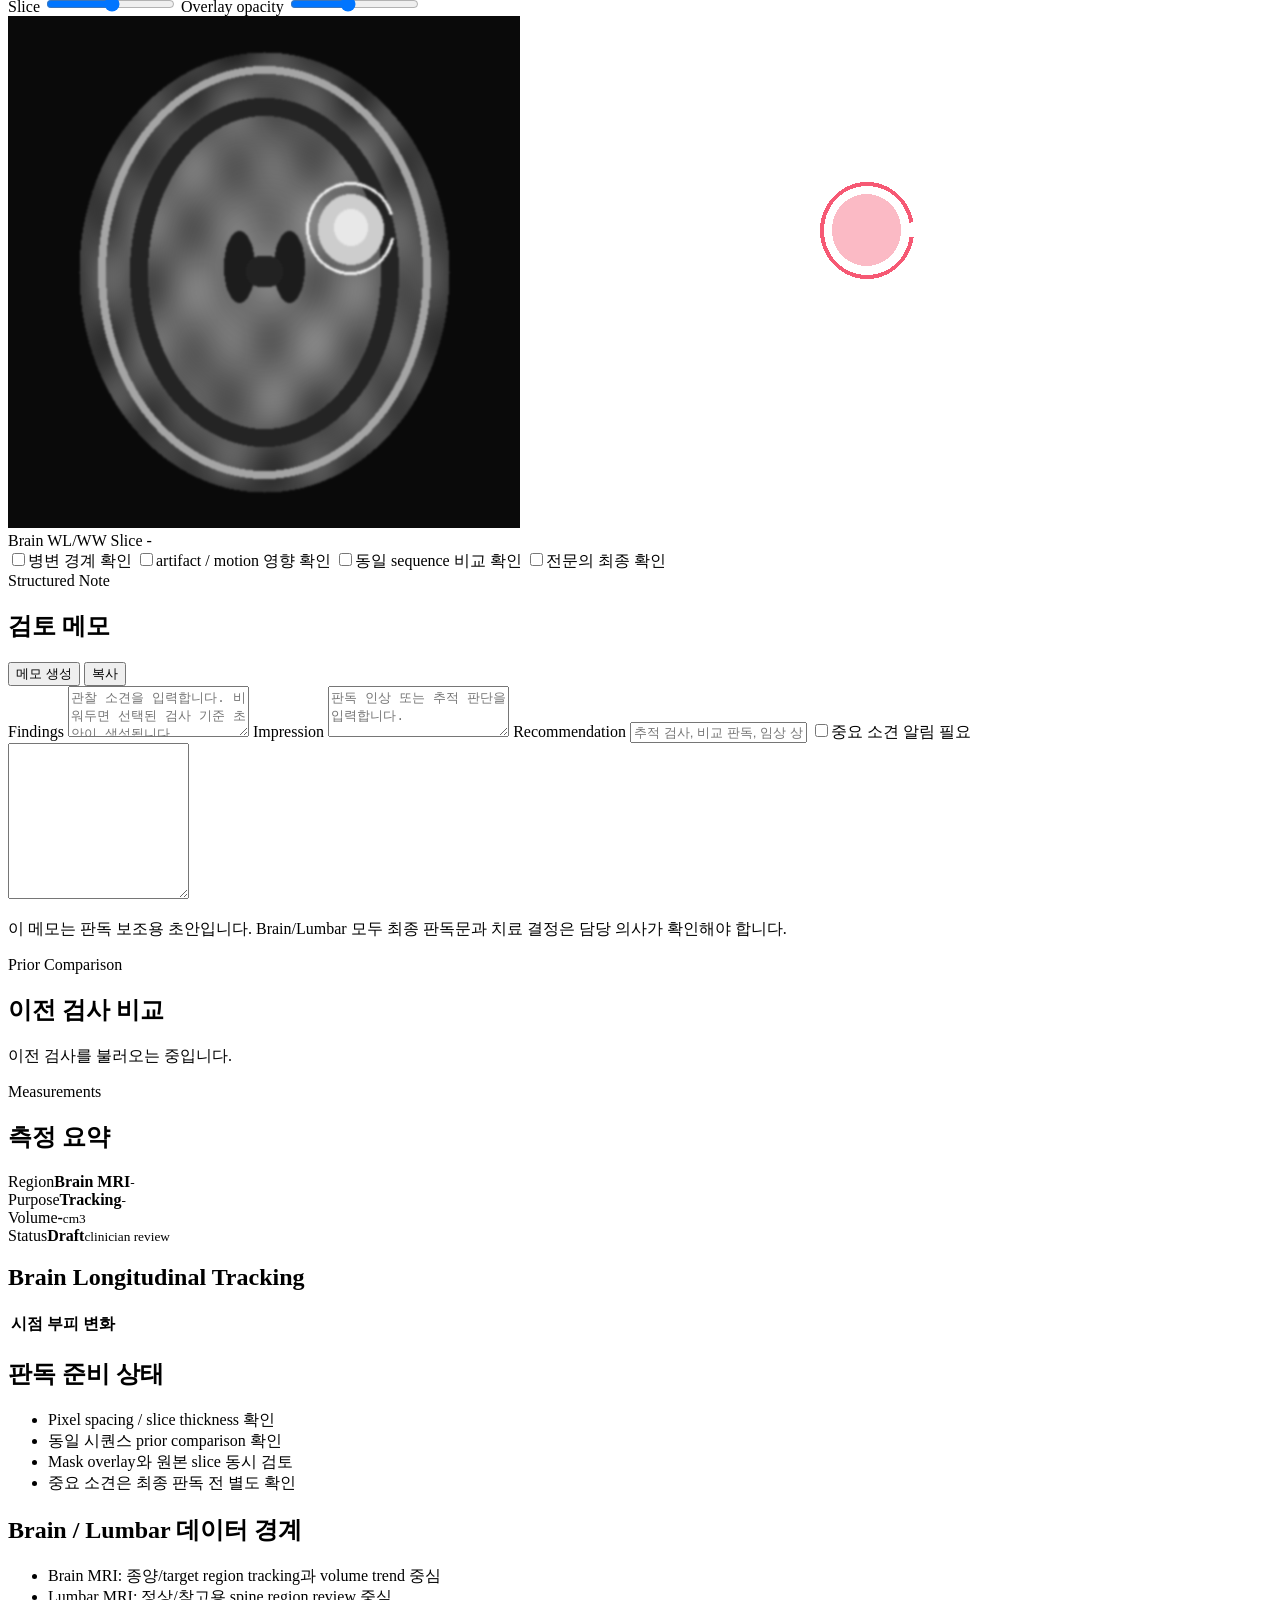
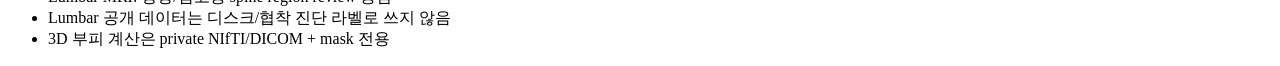
==== commit 97c4d074: "Refine clinical radiology review workspace" ====
--- a/frontend/index.html
+++ b/frontend/index.html
@@ -30,12 +30,25 @@
       </div>
     </div>
 
+    <div class="clinical-region-tabs" aria-label="검토 영역 빠른 전환">
+      <button class="region-tab active" type="button" data-region-tab="brain" aria-pressed="true">
+        <span>Brain MRI</span>
+        <strong>종양 추적 / 부피 변화</strong>
+        <small>Tumor mask, longitudinal tracking</small>
+      </button>
+      <button class="region-tab" type="button" data-region-tab="lumbar" aria-pressed="false">
+        <span>Lumbar Spine MRI</span>
+        <strong>정상 참고 / 구조 확인</strong>
+        <small>Disc diagnosis label 미사용</small>
+      </button>
+    </div>
+
     <section class="clinical-workspace">
       <aside class="clinical-sidebar card">
         <div class="panel-header">
           <div>
             <span class="mode-chip private">Private Case</span>
-            <h2>리뷰 영역 선택</h2>
+            <h2>케이스 설정</h2>
           </div>
           <button class="btn secondary" id="seedBtn" type="button">Mock 생성</button>
         </div>
@@ -44,7 +57,7 @@
           <label>환자 코드
             <input id="patientCode" value="P001" autocomplete="off">
           </label>
-          <label>검토 영역
+          <label class="body-region-field">검토 영역
             <select id="bodyRegion">
               <option value="brain">Brain MRI / tumor tracking</option>
               <option value="lumbar">Lumbar Spine MRI / normal reference</option>
@@ -82,29 +95,30 @@
           </div>
         </div>
 
-        <div class="kaggle-panel clinical-kaggle">
-          <div class="panel-header">
-            <div>
-              <span class="mode-chip demo">Kaggle Direct</span>
-              <h2>공개 데이터 수집</h2>
-            </div>
+        <details class="kaggle-panel clinical-kaggle">
+          <summary>
+            <span class="mode-chip demo">Kaggle Direct</span>
+            <span>공개 데이터 수집</span>
+            <small>데모/파인튜닝 준비용</small>
+          </summary>
+          <div class="kaggle-content">
+            <label>Dataset slug
+              <input id="kaggleDataset" type="text" placeholder="owner/dataset-name">
+            </label>
+            <label>Target
+              <select id="kaggleTarget">
+                <option value="brain_mri/tumor">Brain MRI / Tumor</option>
+                <option value="lumbar_mri/normal">Lumbar MRI / Normal reference</option>
+              </select>
+            </label>
+            <label>Max files
+              <input id="kaggleMaxFiles" type="number" min="1" value="200">
+            </label>
+            <p class="small">공개 JPG/PNG는 데모/파인튜닝 준비용이며 3D 부피 계산에는 사용하지 않습니다.</p>
             <button class="btn secondary" id="kaggleImportBtn" type="button">Download</button>
-          </div>
-          <label>Dataset slug
-            <input id="kaggleDataset" type="text" placeholder="owner/dataset-name">
-          </label>
-          <label>Target
-            <select id="kaggleTarget">
-              <option value="brain_mri/tumor">Brain MRI / Tumor</option>
-              <option value="lumbar_mri/normal">Lumbar MRI / Normal reference</option>
-            </select>
-          </label>
-          <label>Max files
-            <input id="kaggleMaxFiles" type="number" min="1" value="200">
-          </label>
-          <p class="small">공개 JPG/PNG는 데모/파인튜닝 준비용이며 3D 부피 계산에는 사용하지 않습니다.</p>
-          <div id="kaggleImportResult" class="kaggle-result" hidden></div>
-        </div>
+            <div id="kaggleImportResult" class="kaggle-result" hidden></div>
+          </div>
+        </details>
       </aside>
 
       <section class="clinical-main">
@@ -114,6 +128,12 @@
               <span class="mode-chip private" id="regionChip">Brain MRI Review</span>
               <h1 class="page-title"><img class="page-title-icon" src="/assets/mri-icon.jpg" alt=""><span id="workspaceTitle">Brain MRI 종양 추적 리뷰</span></h1>
               <p id="workspaceDescription">Brain MRI는 target region tracking, segmentation overlay, volume trend를 중심으로 검토합니다.</p>
+              <div class="case-summary-strip" aria-label="현재 검토 케이스">
+                <div><span>환자</span><strong id="summaryPatient">P001</strong></div>
+                <div><span>검사</span><strong id="summaryStudy">-</strong></div>
+                <div><span>시퀀스</span><strong id="summarySeries">-</strong></div>
+                <div><span>상태</span><strong id="summaryStatus">Draft</strong></div>
+              </div>
             </div>
             <div class="actions compact-actions">
               <button class="btn" id="previewBtn" type="button">원본</button>
@@ -122,6 +142,22 @@
             </div>
           </div>
 
+          <div class="radiology-toolstrip" aria-label="영상 판독 도구">
+            <button class="tool-btn active" type="button" data-window-preset="brain">Brain WL/WW</button>
+            <button class="tool-btn" type="button" data-window-preset="soft">Soft tissue</button>
+            <button class="tool-btn" type="button" data-window-preset="lumbar">Spine WL/WW</button>
+            <button class="tool-btn" id="invertBtn" type="button">Invert</button>
+            <button class="tool-btn" id="measureBtn" type="button">Length</button>
+            <button class="tool-btn" id="resetViewBtn" type="button">Reset</button>
+          </div>
+
+          <div class="dicom-meta-grid" aria-label="DICOM 메타데이터">
+            <div><span>Modality</span><strong id="metaModality">MRI</strong></div>
+            <div><span>Spacing</span><strong id="metaSpacing">-</strong></div>
+            <div><span>Slice</span><strong id="metaSlice">-</strong></div>
+            <div><span>Source</span><strong id="metaSource">Private-ready</strong></div>
+          </div>
+
           <div class="review-control-grid">
             <label>Slice
               <input id="sliceSlider" type="range" min="1" max="120" value="62">
@@ -134,6 +170,14 @@
           <div class="clinical-image-stage" id="clinicalImageStage">
             <img id="clinicalPreview" src="/sample_data/kaggle_2d_demo/brain_mri/tumor/mock_brain_tumor.png" data-fallback="/assets/mri-banner.png" alt="MRI preview slice">
             <img id="clinicalOverlay" src="/sample_data/kaggle_2d_demo/masks/mock_brain_mri_tumor_overlay.png" data-fallback="/sample_data/kaggle_2d_demo/brain_mri/tumor/mock_brain_tumor.png" alt="MRI segmentation overlay">
+            <div class="viewport-hud" aria-hidden="true">
+              <span id="viewportPreset">Brain WL/WW</span>
+              <span id="sliceHud">Slice -</span>
+            </div>
+            <div class="measurement-overlay" id="measurementOverlay" hidden aria-hidden="true">
+              <div class="measurement-line"></div>
+              <span class="measurement-label" id="measurementLabel">Length 28.4 mm</span>
+            </div>
           </div>
 
           <div class="segmentation-qc">
@@ -155,12 +199,30 @@
               <button class="btn secondary" id="copyReportBtn" type="button">복사</button>
             </div>
           </div>
-          <textarea id="clinicalReport" rows="8" spellcheck="false"></textarea>
+          <div class="structured-report-grid">
+            <label>Findings
+              <textarea id="reportFindings" rows="3" placeholder="관찰 소견을 입력합니다. 비워두면 선택된 검사 기준 초안이 생성됩니다."></textarea>
+            </label>
+            <label>Impression
+              <textarea id="reportImpression" rows="3" placeholder="판독 인상 또는 추적 판단을 입력합니다."></textarea>
+            </label>
+            <label>Recommendation
+              <input id="reportRecommendation" type="text" placeholder="추적 검사, 비교 판독, 임상 상관 등">
+            </label>
+            <label class="toggle-row critical-toggle"><input type="checkbox" id="criticalFlag"><span>중요 소견 알림 필요</span></label>
+          </div>
+          <textarea id="clinicalReport" rows="10" spellcheck="false"></textarea>
           <p class="notice">이 메모는 판독 보조용 초안입니다. Brain/Lumbar 모두 최종 판독문과 치료 결정은 담당 의사가 확인해야 합니다.</p>
         </div>
       </section>
 
       <aside class="clinical-right card">
+        <div class="comparison-panel">
+          <span class="mode-chip private">Prior Comparison</span>
+          <h2>이전 검사 비교</h2>
+          <p id="comparisonSummary">이전 검사를 불러오는 중입니다.</p>
+        </div>
+
         <span class="mode-chip private">Measurements</span>
         <h2>측정 요약</h2>
         <div class="result-grid clinical-metrics">
@@ -177,6 +239,16 @@
             <thead><tr><th>시점</th><th>부피</th><th>변화</th></tr></thead>
             <tbody id="clinicalTimelineRows"></tbody>
           </table>
+        </div>
+
+        <div class="radiology-readiness">
+          <h2>판독 준비 상태</h2>
+          <ul class="privacy-list">
+            <li>Pixel spacing / slice thickness 확인</li>
+            <li>동일 시퀀스 prior comparison 확인</li>
+            <li>Mask overlay와 원본 slice 동시 검토</li>
+            <li>중요 소견은 최종 판독 전 별도 확인</li>
+          </ul>
         </div>
 
         <div class="clinical-safety">
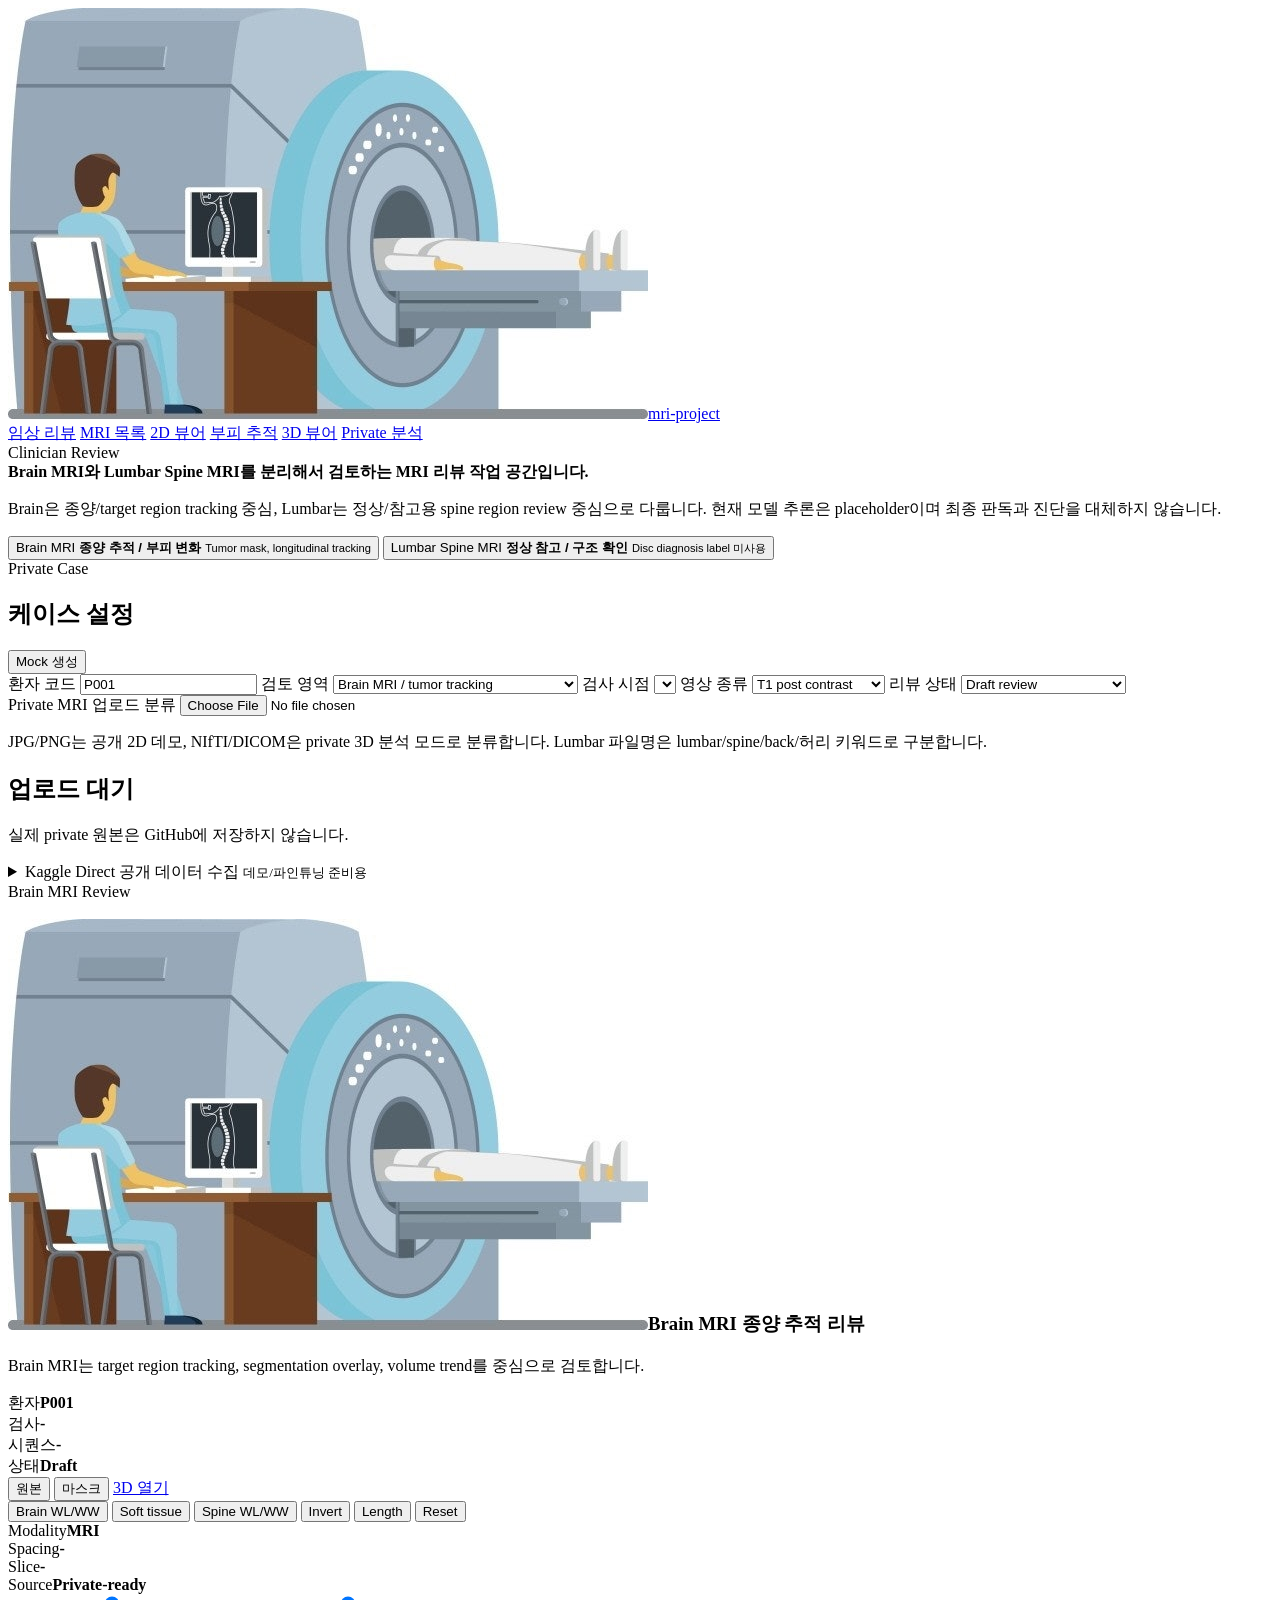
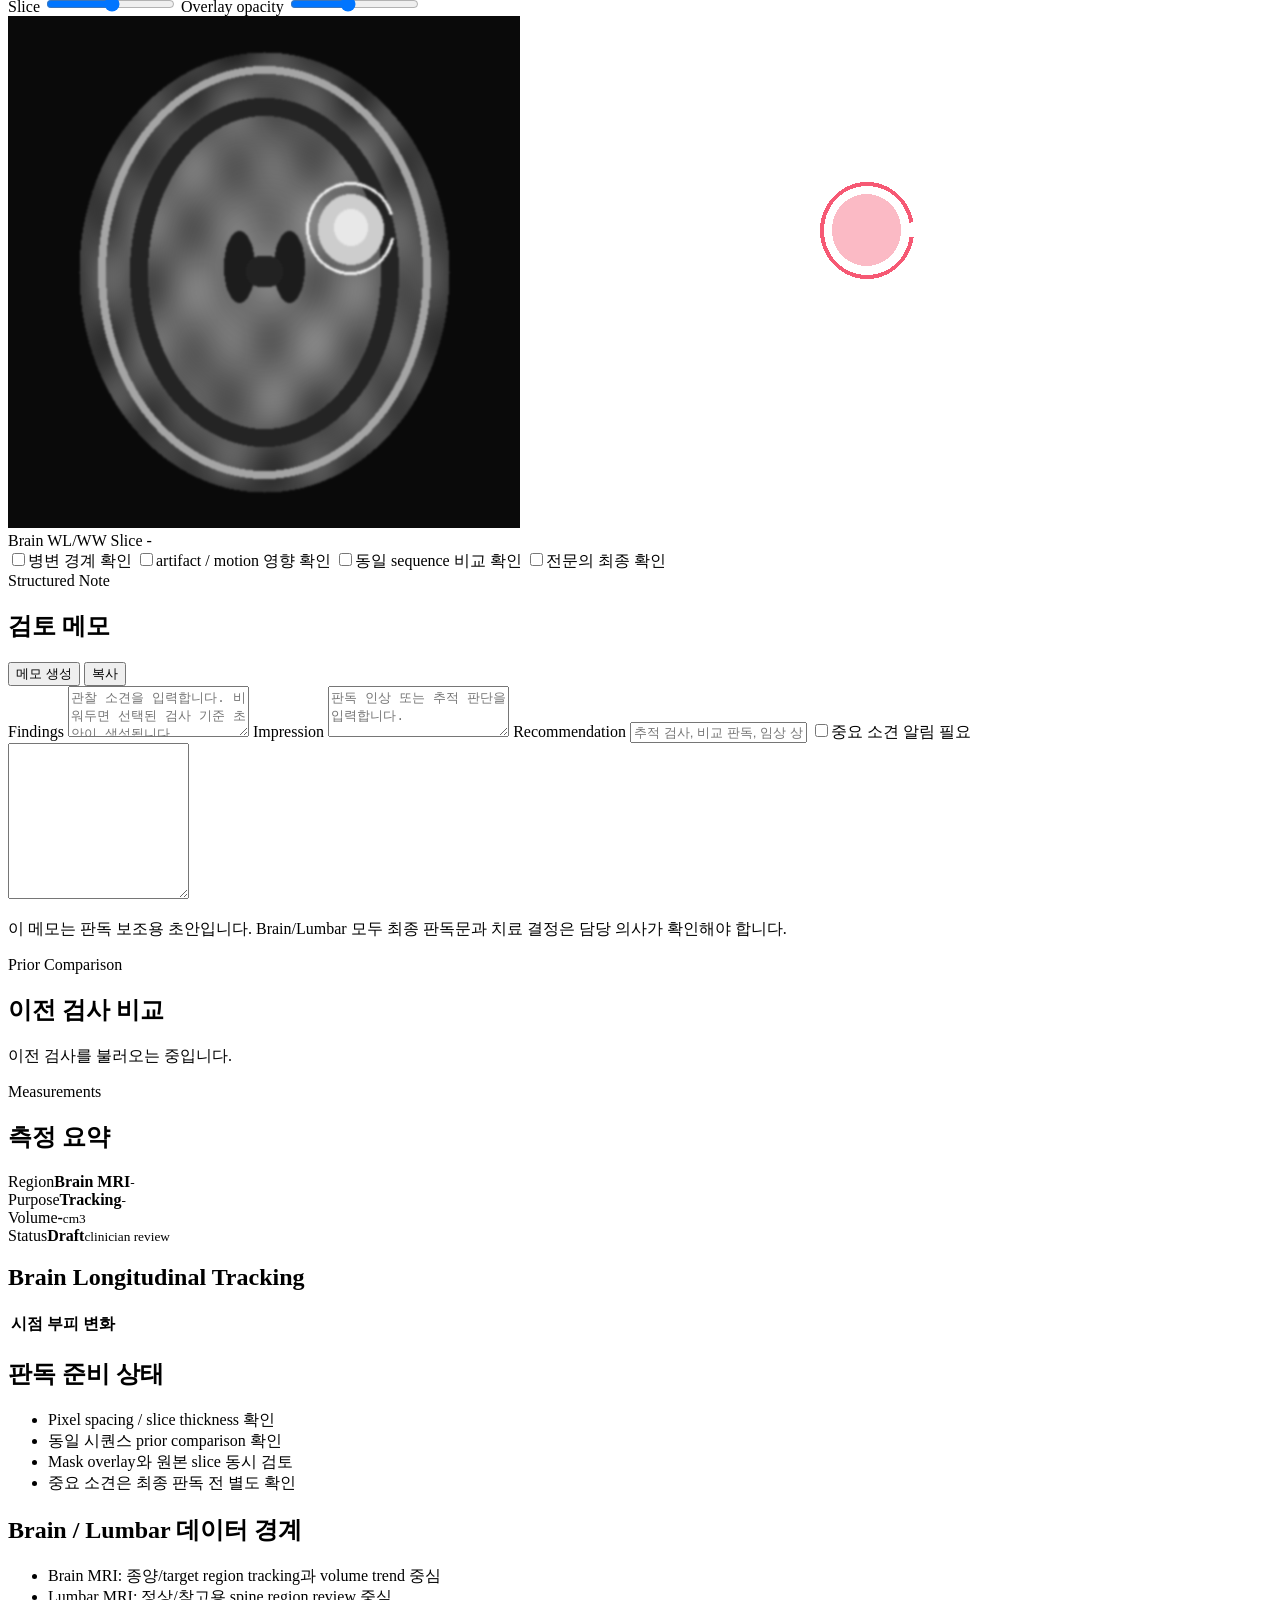
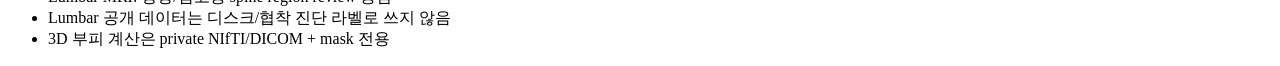
==== commit 8171df12: "Add private MRI analysis structure" ====
--- a/frontend/index.html
+++ b/frontend/index.html
@@ -17,6 +17,7 @@
         <a href="/viewer" class="">2D 뷰어</a>
         <a href="/volume" class="">부피 추적</a>
         <a href="/three-d" class="">3D 뷰어</a>
+        <a href="/private" class="">Private 분석</a>
       </div>
     </nav>
   </header>
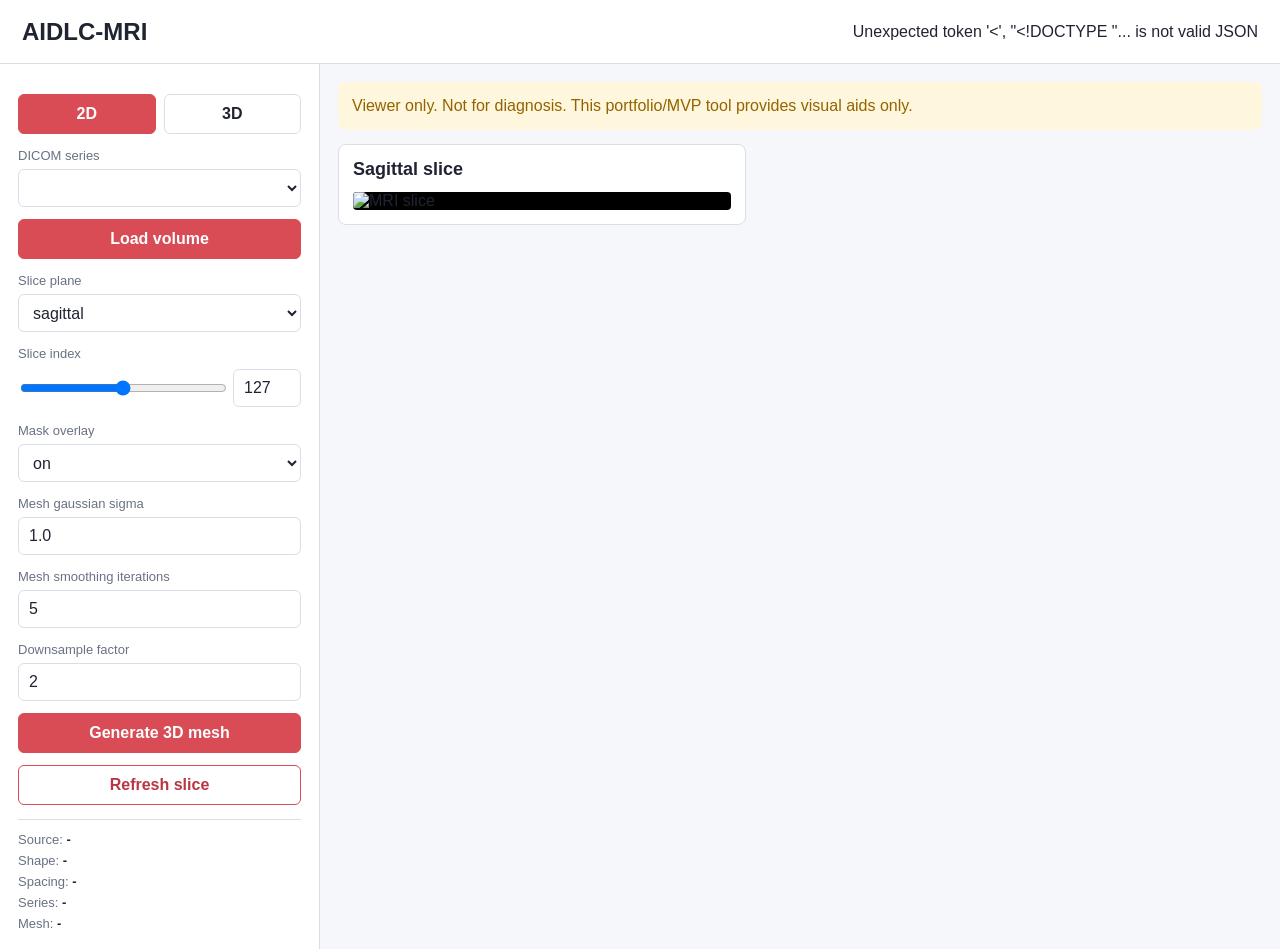
==== commit b85f611f: "feat: add backend API and frontend viewer" ====
--- a/frontend/index.html
+++ b/frontend/index.html
@@ -1,271 +1,435 @@
 <!doctype html>
 <html lang="ko">
-<head>
-  <meta charset="utf-8" />
-  <meta name="viewport" content="width=device-width, initial-scale=1" />
-  <title>Clinician MRI Review Workspace</title>
-  <link rel="icon" type="image/jpeg" href="/assets/mri-icon.jpg" />
-  <link rel="stylesheet" href="/static/css/style.css" />
-</head>
-<body>
-  <header class="header">
-    <nav class="nav">
-      <a class="brand" href="/"><img class="brand-icon" src="/assets/mri-icon.jpg" alt="">mri-project</a>
-      <div class="menu">
-        <a href="/" class="active">임상 리뷰</a>
-        <a href="/studies" class="">MRI 목록</a>
-        <a href="/viewer" class="">2D 뷰어</a>
-        <a href="/volume" class="">부피 추적</a>
-        <a href="/three-d" class="">3D 뷰어</a>
-        <a href="/private" class="">Private 분석</a>
-      </div>
-    </nav>
-  </header>
-
-  <main class="container clinical-container">
-    <div class="mode-banner clinical-banner">
-      <span class="mode-chip private">Clinician Review</span>
-      <div>
-        <b>Brain MRI와 Lumbar Spine MRI를 분리해서 검토하는 MRI 리뷰 작업 공간입니다.</b>
-        <p>Brain은 종양/target region tracking 중심, Lumbar는 정상/참고용 spine region review 중심으로 다룹니다. 현재 모델 추론은 placeholder이며 최종 판독과 진단을 대체하지 않습니다.</p>
-      </div>
-    </div>
-
-    <div class="clinical-region-tabs" aria-label="검토 영역 빠른 전환">
-      <button class="region-tab active" type="button" data-region-tab="brain" aria-pressed="true">
-        <span>Brain MRI</span>
-        <strong>종양 추적 / 부피 변화</strong>
-        <small>Tumor mask, longitudinal tracking</small>
-      </button>
-      <button class="region-tab" type="button" data-region-tab="lumbar" aria-pressed="false">
-        <span>Lumbar Spine MRI</span>
-        <strong>정상 참고 / 구조 확인</strong>
-        <small>Disc diagnosis label 미사용</small>
-      </button>
-    </div>
-
-    <section class="clinical-workspace">
-      <aside class="clinical-sidebar card">
-        <div class="panel-header">
-          <div>
-            <span class="mode-chip private">Private Case</span>
-            <h2>케이스 설정</h2>
+  <head>
+    <meta charset="utf-8" />
+    <meta name="viewport" content="width=device-width, initial-scale=1" />
+    <title>AIDLC-MRI</title>
+    <style>
+      :root {
+        color-scheme: light;
+        --bg: #f5f7fb;
+        --panel: #ffffff;
+        --ink: #202331;
+        --muted: #697183;
+        --line: #d9dee8;
+        --accent: #d94b55;
+        --accent-dark: #b93744;
+        --ok: #1a7f55;
+        --warn-bg: #fff7dd;
+        --warn-ink: #936300;
+      }
+
+      * {
+        box-sizing: border-box;
+      }
+
+      body {
+        margin: 0;
+        background: var(--bg);
+        color: var(--ink);
+        font-family: Arial, "Segoe UI", sans-serif;
+      }
+
+      header {
+        height: 64px;
+        display: flex;
+        align-items: center;
+        justify-content: space-between;
+        padding: 0 22px;
+        border-bottom: 1px solid var(--line);
+        background: var(--panel);
+      }
+
+      h1 {
+        margin: 0;
+        font-size: 24px;
+        letter-spacing: 0;
+      }
+
+      main {
+        display: grid;
+        grid-template-columns: 320px 1fr;
+        min-height: calc(100vh - 64px);
+      }
+
+      aside {
+        border-right: 1px solid var(--line);
+        background: var(--panel);
+        padding: 18px;
+        overflow: auto;
+      }
+
+      section {
+        padding: 18px;
+        overflow: auto;
+      }
+
+      label {
+        display: block;
+        margin: 14px 0 6px;
+        color: var(--muted);
+        font-size: 13px;
+      }
+
+      input,
+      select,
+      button {
+        width: 100%;
+        font: inherit;
+      }
+
+      input,
+      select {
+        min-height: 38px;
+        border: 1px solid var(--line);
+        border-radius: 6px;
+        padding: 8px 10px;
+        background: #fff;
+        color: var(--ink);
+      }
+
+      input[type="range"] {
+        padding: 0;
+      }
+
+      button {
+        min-height: 40px;
+        margin-top: 12px;
+        border: 1px solid var(--accent);
+        border-radius: 6px;
+        background: var(--accent);
+        color: white;
+        cursor: pointer;
+        font-weight: 700;
+      }
+
+      button.secondary {
+        background: #fff;
+        color: var(--accent-dark);
+      }
+
+      button:disabled {
+        opacity: 0.55;
+        cursor: wait;
+      }
+
+      .tabs {
+        display: grid;
+        grid-template-columns: 1fr 1fr;
+        gap: 8px;
+        margin-bottom: 14px;
+      }
+
+      .tab {
+        background: #fff;
+        color: var(--ink);
+        border-color: var(--line);
+      }
+
+      .tab.active {
+        background: var(--accent);
+        color: #fff;
+        border-color: var(--accent);
+      }
+
+      .notice {
+        padding: 12px 14px;
+        border-radius: 8px;
+        background: var(--warn-bg);
+        color: var(--warn-ink);
+        line-height: 1.5;
+        margin-bottom: 14px;
+      }
+
+      .status {
+        display: grid;
+        gap: 6px;
+        margin-top: 14px;
+        padding-top: 12px;
+        border-top: 1px solid var(--line);
+        font-size: 13px;
+        color: var(--muted);
+      }
+
+      .status strong {
+        color: var(--ink);
+      }
+
+      .viewer {
+        display: grid;
+        grid-template-columns: minmax(360px, 0.9fr) minmax(480px, 1.1fr);
+        gap: 18px;
+        align-items: start;
+      }
+
+      .panel {
+        background: var(--panel);
+        border: 1px solid var(--line);
+        border-radius: 8px;
+        padding: 14px;
+      }
+
+      .panel h2 {
+        margin: 0 0 12px;
+        font-size: 18px;
+      }
+
+      #sliceImage {
+        display: block;
+        width: 100%;
+        background: #000;
+        border-radius: 4px;
+      }
+
+      iframe {
+        width: 100%;
+        height: 680px;
+        border: 0;
+        background: #fff;
+        border-radius: 4px;
+      }
+
+      .hidden {
+        display: none;
+      }
+
+      .inline {
+        display: grid;
+        grid-template-columns: 1fr 68px;
+        gap: 8px;
+        align-items: center;
+      }
+
+      @media (max-width: 980px) {
+        main,
+        .viewer {
+          grid-template-columns: 1fr;
+        }
+
+        aside {
+          border-right: 0;
+          border-bottom: 1px solid var(--line);
+        }
+      }
+    </style>
+  </head>
+  <body>
+    <header>
+      <h1>AIDLC-MRI</h1>
+      <div id="serverState">Backend 연결 중</div>
+    </header>
+    <main>
+      <aside>
+        <div class="tabs">
+          <button id="tab2d" class="tab active" type="button">2D</button>
+          <button id="tab3d" class="tab" type="button">3D</button>
+        </div>
+
+        <label for="seriesSelect">DICOM series</label>
+        <select id="seriesSelect"></select>
+        <button id="loadButton" type="button">Load volume</button>
+
+        <label for="planeSelect">Slice plane</label>
+        <select id="planeSelect">
+          <option value="sagittal">sagittal</option>
+          <option value="axial">axial</option>
+          <option value="coronal">coronal</option>
+        </select>
+
+        <label for="sliceRange">Slice index</label>
+        <div class="inline">
+          <input id="sliceRange" type="range" min="0" max="255" value="127" />
+          <input id="sliceValue" type="number" min="0" max="255" value="127" />
+        </div>
+
+        <label for="maskToggle">Mask overlay</label>
+        <select id="maskToggle">
+          <option value="1">on</option>
+          <option value="0">off</option>
+        </select>
+
+        <label for="sigmaInput">Mesh gaussian sigma</label>
+        <input id="sigmaInput" type="number" min="0.5" max="3" step="0.1" value="1.0" />
+
+        <label for="smoothInput">Mesh smoothing iterations</label>
+        <input id="smoothInput" type="number" min="0" max="20" step="1" value="5" />
+
+        <label for="downsampleInput">Downsample factor</label>
+        <input id="downsampleInput" type="number" min="1" max="5" step="1" value="2" />
+
+        <button id="meshButton" type="button">Generate 3D mesh</button>
+        <button id="refreshSliceButton" class="secondary" type="button">Refresh slice</button>
+
+        <div class="status">
+          <div>Source: <strong id="sourceText">-</strong></div>
+          <div>Shape: <strong id="shapeText">-</strong></div>
+          <div>Spacing: <strong id="spacingText">-</strong></div>
+          <div>Series: <strong id="seriesText">-</strong></div>
+          <div>Mesh: <strong id="meshText">-</strong></div>
+        </div>
+      </aside>
+
+      <section>
+        <div class="notice" id="disclaimer">
+          Viewer only. Not for diagnosis. This portfolio/MVP tool provides visual aids only.
+        </div>
+
+        <div class="viewer">
+          <div class="panel" id="slicePanel">
+            <h2 id="sliceTitle">Sagittal slice</h2>
+            <img id="sliceImage" alt="MRI slice" />
           </div>
-          <button class="btn secondary" id="seedBtn" type="button">Mock 생성</button>
-        </div>
-
-        <div class="clinical-field-grid">
-          <label>환자 코드
-            <input id="patientCode" value="P001" autocomplete="off">
-          </label>
-          <label class="body-region-field">검토 영역
-            <select id="bodyRegion">
-              <option value="brain">Brain MRI / tumor tracking</option>
-              <option value="lumbar">Lumbar Spine MRI / normal reference</option>
-            </select>
-          </label>
-          <label>검사 시점
-            <select id="studySelect"></select>
-          </label>
-          <label>영상 종류
-            <select id="seriesType">
-              <option data-region="brain">T1 post contrast</option>
-              <option data-region="brain">T2 / FLAIR</option>
-              <option data-region="brain">DWI / ADC</option>
-              <option data-region="lumbar">Lumbar sagittal T2</option>
-              <option data-region="lumbar">Lumbar axial T2</option>
-              <option data-region="lumbar">Lumbar T1</option>
-            </select>
-          </label>
-          <label>리뷰 상태
-            <select id="reviewStatus">
-              <option value="draft">Draft review</option>
-              <option value="needs_correction">Mask correction needed</option>
-              <option value="clinician_verified">Clinician verified</option>
-            </select>
-          </label>
-        </div>
-
-        <div class="upload-panel clinical-upload">
-          <label for="modeUpload">Private MRI 업로드 분류</label>
-          <input id="modeUpload" type="file" accept=".jpg,.jpeg,.png,.nii,.nii.gz,.dcm,.dicom,.ima">
-          <p class="small">JPG/PNG는 공개 2D 데모, NIfTI/DICOM은 private 3D 분석 모드로 분류합니다. Lumbar 파일명은 lumbar/spine/back/허리 키워드로 구분합니다.</p>
-          <div id="uploadResult" class="mode-result compact-result private-mode">
-            <h2>업로드 대기</h2>
-            <p class="small">실제 private 원본은 GitHub에 저장하지 않습니다.</p>
+
+          <div class="panel" id="meshPanel">
+            <h2>Stable brain mask surface</h2>
+            <iframe id="meshFrame" title="3D brain mesh"></iframe>
           </div>
         </div>
-
-        <details class="kaggle-panel clinical-kaggle">
-          <summary>
-            <span class="mode-chip demo">Kaggle Direct</span>
-            <span>공개 데이터 수집</span>
-            <small>데모/파인튜닝 준비용</small>
-          </summary>
-          <div class="kaggle-content">
-            <label>Dataset slug
-              <input id="kaggleDataset" type="text" placeholder="owner/dataset-name">
-            </label>
-            <label>Target
-              <select id="kaggleTarget">
-                <option value="brain_mri/tumor">Brain MRI / Tumor</option>
-                <option value="lumbar_mri/normal">Lumbar MRI / Normal reference</option>
-              </select>
-            </label>
-            <label>Max files
-              <input id="kaggleMaxFiles" type="number" min="1" value="200">
-            </label>
-            <p class="small">공개 JPG/PNG는 데모/파인튜닝 준비용이며 3D 부피 계산에는 사용하지 않습니다.</p>
-            <button class="btn secondary" id="kaggleImportBtn" type="button">Download</button>
-            <div id="kaggleImportResult" class="kaggle-result" hidden></div>
-          </div>
-        </details>
-      </aside>
-
-      <section class="clinical-main">
-        <div class="card image-review-card">
-          <div class="review-toolbar">
-            <div>
-              <span class="mode-chip private" id="regionChip">Brain MRI Review</span>
-              <h1 class="page-title"><img class="page-title-icon" src="/assets/mri-icon.jpg" alt=""><span id="workspaceTitle">Brain MRI 종양 추적 리뷰</span></h1>
-              <p id="workspaceDescription">Brain MRI는 target region tracking, segmentation overlay, volume trend를 중심으로 검토합니다.</p>
-              <div class="case-summary-strip" aria-label="현재 검토 케이스">
-                <div><span>환자</span><strong id="summaryPatient">P001</strong></div>
-                <div><span>검사</span><strong id="summaryStudy">-</strong></div>
-                <div><span>시퀀스</span><strong id="summarySeries">-</strong></div>
-                <div><span>상태</span><strong id="summaryStatus">Draft</strong></div>
-              </div>
-            </div>
-            <div class="actions compact-actions">
-              <button class="btn" id="previewBtn" type="button">원본</button>
-              <button class="btn secondary" id="overlayBtn" type="button">마스크</button>
-              <a class="btn secondary" href="/three-d">3D 열기</a>
-            </div>
-          </div>
-
-          <div class="radiology-toolstrip" aria-label="영상 판독 도구">
-            <button class="tool-btn active" type="button" data-window-preset="brain">Brain WL/WW</button>
-            <button class="tool-btn" type="button" data-window-preset="soft">Soft tissue</button>
-            <button class="tool-btn" type="button" data-window-preset="lumbar">Spine WL/WW</button>
-            <button class="tool-btn" id="invertBtn" type="button">Invert</button>
-            <button class="tool-btn" id="measureBtn" type="button">Length</button>
-            <button class="tool-btn" id="resetViewBtn" type="button">Reset</button>
-          </div>
-
-          <div class="dicom-meta-grid" aria-label="DICOM 메타데이터">
-            <div><span>Modality</span><strong id="metaModality">MRI</strong></div>
-            <div><span>Spacing</span><strong id="metaSpacing">-</strong></div>
-            <div><span>Slice</span><strong id="metaSlice">-</strong></div>
-            <div><span>Source</span><strong id="metaSource">Private-ready</strong></div>
-          </div>
-
-          <div class="review-control-grid">
-            <label>Slice
-              <input id="sliceSlider" type="range" min="1" max="120" value="62">
-            </label>
-            <label>Overlay opacity
-              <input id="opacitySlider" type="range" min="0" max="100" value="45">
-            </label>
-          </div>
-
-          <div class="clinical-image-stage" id="clinicalImageStage">
-            <img id="clinicalPreview" src="/sample_data/kaggle_2d_demo/brain_mri/tumor/mock_brain_tumor.png" data-fallback="/assets/mri-banner.png" alt="MRI preview slice">
-            <img id="clinicalOverlay" src="/sample_data/kaggle_2d_demo/masks/mock_brain_mri_tumor_overlay.png" data-fallback="/sample_data/kaggle_2d_demo/brain_mri/tumor/mock_brain_tumor.png" alt="MRI segmentation overlay">
-            <div class="viewport-hud" aria-hidden="true">
-              <span id="viewportPreset">Brain WL/WW</span>
-              <span id="sliceHud">Slice -</span>
-            </div>
-            <div class="measurement-overlay" id="measurementOverlay" hidden aria-hidden="true">
-              <div class="measurement-line"></div>
-              <span class="measurement-label" id="measurementLabel">Length 28.4 mm</span>
-            </div>
-          </div>
-
-          <div class="segmentation-qc">
-            <label class="toggle-row"><input type="checkbox" id="qcBoundary"><span id="qcBoundaryText">병변 경계 확인</span></label>
-            <label class="toggle-row"><input type="checkbox" id="qcArtifacts"><span id="qcArtifactsText">artifact / motion 영향 확인</span></label>
-            <label class="toggle-row"><input type="checkbox" id="qcSeries"><span id="qcSeriesText">동일 sequence 비교 확인</span></label>
-            <label class="toggle-row"><input type="checkbox" id="qcClinician"><span id="qcClinicianText">전문의 최종 확인</span></label>
-          </div>
-        </div>
-
-        <div class="card report-card">
-          <div class="panel-header">
-            <div>
-              <span class="mode-chip private">Structured Note</span>
-              <h2>검토 메모</h2>
-            </div>
-            <div class="actions compact-actions">
-              <button class="btn secondary" id="generateReportBtn" type="button">메모 생성</button>
-              <button class="btn secondary" id="copyReportBtn" type="button">복사</button>
-            </div>
-          </div>
-          <div class="structured-report-grid">
-            <label>Findings
-              <textarea id="reportFindings" rows="3" placeholder="관찰 소견을 입력합니다. 비워두면 선택된 검사 기준 초안이 생성됩니다."></textarea>
-            </label>
-            <label>Impression
-              <textarea id="reportImpression" rows="3" placeholder="판독 인상 또는 추적 판단을 입력합니다."></textarea>
-            </label>
-            <label>Recommendation
-              <input id="reportRecommendation" type="text" placeholder="추적 검사, 비교 판독, 임상 상관 등">
-            </label>
-            <label class="toggle-row critical-toggle"><input type="checkbox" id="criticalFlag"><span>중요 소견 알림 필요</span></label>
-          </div>
-          <textarea id="clinicalReport" rows="10" spellcheck="false"></textarea>
-          <p class="notice">이 메모는 판독 보조용 초안입니다. Brain/Lumbar 모두 최종 판독문과 치료 결정은 담당 의사가 확인해야 합니다.</p>
-        </div>
       </section>
-
-      <aside class="clinical-right card">
-        <div class="comparison-panel">
-          <span class="mode-chip private">Prior Comparison</span>
-          <h2>이전 검사 비교</h2>
-          <p id="comparisonSummary">이전 검사를 불러오는 중입니다.</p>
-        </div>
-
-        <span class="mode-chip private">Measurements</span>
-        <h2>측정 요약</h2>
-        <div class="result-grid clinical-metrics">
-          <div class="metric-card"><span>Region</span><strong id="metricRegion">Brain MRI</strong><small id="metricStudy">-</small></div>
-          <div class="metric-card"><span>Purpose</span><strong id="metricPurpose">Tracking</strong><small id="metricEvent">-</small></div>
-          <div class="metric-card"><span>Volume</span><strong id="metricVolume">-</strong><small id="metricVolumeHint">cm3</small></div>
-          <div class="metric-card"><span>Status</span><strong id="metricStatus">Draft</strong><small>clinician review</small></div>
-        </div>
-
-        <h2 id="timelineTitle">Brain Longitudinal Tracking</h2>
-        <div class="chart clinical-chart" id="clinicalChart"></div>
-        <div class="table-wrap clinical-table-wrap">
-          <table>
-            <thead><tr><th>시점</th><th>부피</th><th>변화</th></tr></thead>
-            <tbody id="clinicalTimelineRows"></tbody>
-          </table>
-        </div>
-
-        <div class="radiology-readiness">
-          <h2>판독 준비 상태</h2>
-          <ul class="privacy-list">
-            <li>Pixel spacing / slice thickness 확인</li>
-            <li>동일 시퀀스 prior comparison 확인</li>
-            <li>Mask overlay와 원본 slice 동시 검토</li>
-            <li>중요 소견은 최종 판독 전 별도 확인</li>
-          </ul>
-        </div>
-
-        <div class="clinical-safety">
-          <h2>Brain / Lumbar 데이터 경계</h2>
-          <ul class="privacy-list">
-            <li>Brain MRI: 종양/target region tracking과 volume trend 중심</li>
-            <li>Lumbar MRI: 정상/참고용 spine region review 중심</li>
-            <li>Lumbar 공개 데이터는 디스크/협착 진단 라벨로 쓰지 않음</li>
-            <li>3D 부피 계산은 private NIfTI/DICOM + mask 전용</li>
-          </ul>
-        </div>
-      </aside>
-    </section>
-  </main>
-
-  <script src="/static/js/common.js"></script>
-  <script src="/static/js/clinical_workflow.js"></script>
-</body>
+    </main>
+
+    <script>
+      const state = {
+        mode: "2d",
+        status: null,
+        series: [],
+      };
+
+      const el = (id) => document.getElementById(id);
+
+      function setBusy(isBusy) {
+        for (const button of document.querySelectorAll("button")) {
+          button.disabled = isBusy;
+        }
+      }
+
+      async function getJson(url) {
+        const response = await fetch(url, { cache: "no-store" });
+        const data = await response.json();
+        if (!response.ok || data.error) {
+          throw new Error(data.error || response.statusText);
+        }
+        return data;
+      }
+
+      async function refreshStatus() {
+        const data = await getJson("/api/status");
+        state.status = data;
+        el("serverState").textContent = data.loaded ? "Backend ready" : "Backend waiting";
+        el("sourceText").textContent = data.source || "-";
+        el("shapeText").textContent = data.shape ? data.shape.join(" x ") : "-";
+        el("spacingText").textContent = data.spacing ? data.spacing.map((v) => Number(v).toFixed(2)).join(" / ") : "-";
+        el("seriesText").textContent = data.info?.SeriesDescription || data.source_label || "-";
+        el("meshText").textContent = data.mesh_available ? "available" : "not generated";
+        if (data.disclaimer) el("disclaimer").textContent = data.disclaimer;
+        if (data.shape) updateSliceLimit();
+      }
+
+      async function loadSeriesList() {
+        const data = await getJson("/api/series");
+        state.series = data.series || [];
+        el("seriesSelect").innerHTML = "";
+        for (const item of state.series) {
+          const option = document.createElement("option");
+          option.value = item.key;
+          option.textContent = `${item.description || "Series"} | ${item.file_count} files | ${item.shape || ""}`;
+          el("seriesSelect").appendChild(option);
+        }
+      }
+
+      async function loadVolume() {
+        setBusy(true);
+        try {
+          const key = encodeURIComponent(el("seriesSelect").value);
+          await getJson(`/api/load?series_key=${key}`);
+          await refreshStatus();
+          await refreshSlice();
+        } finally {
+          setBusy(false);
+        }
+      }
+
+      function updateSliceLimit() {
+        const shape = state.status?.shape;
+        if (!shape) return;
+        const plane = el("planeSelect").value;
+        const length = plane === "sagittal" ? shape[2] : plane === "coronal" ? shape[1] : shape[0];
+        const max = Math.max(0, length - 1);
+        el("sliceRange").max = String(max);
+        el("sliceValue").max = String(max);
+        const current = Math.min(Number(el("sliceRange").value), max);
+        el("sliceRange").value = String(current);
+        el("sliceValue").value = String(current);
+      }
+
+      async function refreshSlice() {
+        updateSliceLimit();
+        const plane = el("planeSelect").value;
+        const index = Number(el("sliceRange").value);
+        const mask = el("maskToggle").value;
+        el("sliceTitle").textContent = `${plane.charAt(0).toUpperCase() + plane.slice(1)} slice`;
+        el("sliceImage").src = `/api/slice?plane=${encodeURIComponent(plane)}&index=${index}&mask=${mask}&t=${Date.now()}`;
+      }
+
+      async function generateMesh() {
+        setBusy(true);
+        try {
+          const sigma = encodeURIComponent(el("sigmaInput").value);
+          const smooth = encodeURIComponent(el("smoothInput").value);
+          const downsample = encodeURIComponent(el("downsampleInput").value);
+          const meta = await getJson(`/api/mesh?sigma=${sigma}&smooth=${smooth}&downsample=${downsample}&step=1`);
+          el("meshText").textContent = `${meta.vertices} vertices / ${meta.faces} faces`;
+          el("meshFrame").src = `/api/mesh_plot?sigma=${sigma}&smooth=${smooth}&downsample=${downsample}&step=1&t=${Date.now()}`;
+          state.mode = "3d";
+          updateMode();
+        } finally {
+          setBusy(false);
+        }
+      }
+
+      function updateMode() {
+        el("tab2d").classList.toggle("active", state.mode === "2d");
+        el("tab3d").classList.toggle("active", state.mode === "3d");
+        el("slicePanel").classList.toggle("hidden", state.mode !== "2d");
+        el("meshPanel").classList.toggle("hidden", state.mode !== "3d");
+      }
+
+      el("tab2d").addEventListener("click", () => {
+        state.mode = "2d";
+        updateMode();
+      });
+      el("tab3d").addEventListener("click", () => {
+        state.mode = "3d";
+        updateMode();
+      });
+      el("loadButton").addEventListener("click", loadVolume);
+      el("meshButton").addEventListener("click", generateMesh);
+      el("refreshSliceButton").addEventListener("click", refreshSlice);
+      el("planeSelect").addEventListener("change", refreshSlice);
+      el("maskToggle").addEventListener("change", refreshSlice);
+      el("sliceRange").addEventListener("input", () => {
+        el("sliceValue").value = el("sliceRange").value;
+        refreshSlice();
+      });
+      el("sliceValue").addEventListener("change", () => {
+        el("sliceRange").value = el("sliceValue").value;
+        refreshSlice();
+      });
+
+      async function boot() {
+        updateMode();
+        setBusy(true);
+        try {
+          await loadSeriesList();
+          await loadVolume();
+        } catch (error) {
+          el("serverState").textContent = error.message;
+        } finally {
+          setBusy(false);
+        }
+      }
+
+      boot();
+    </script>
+  </body>
 </html>
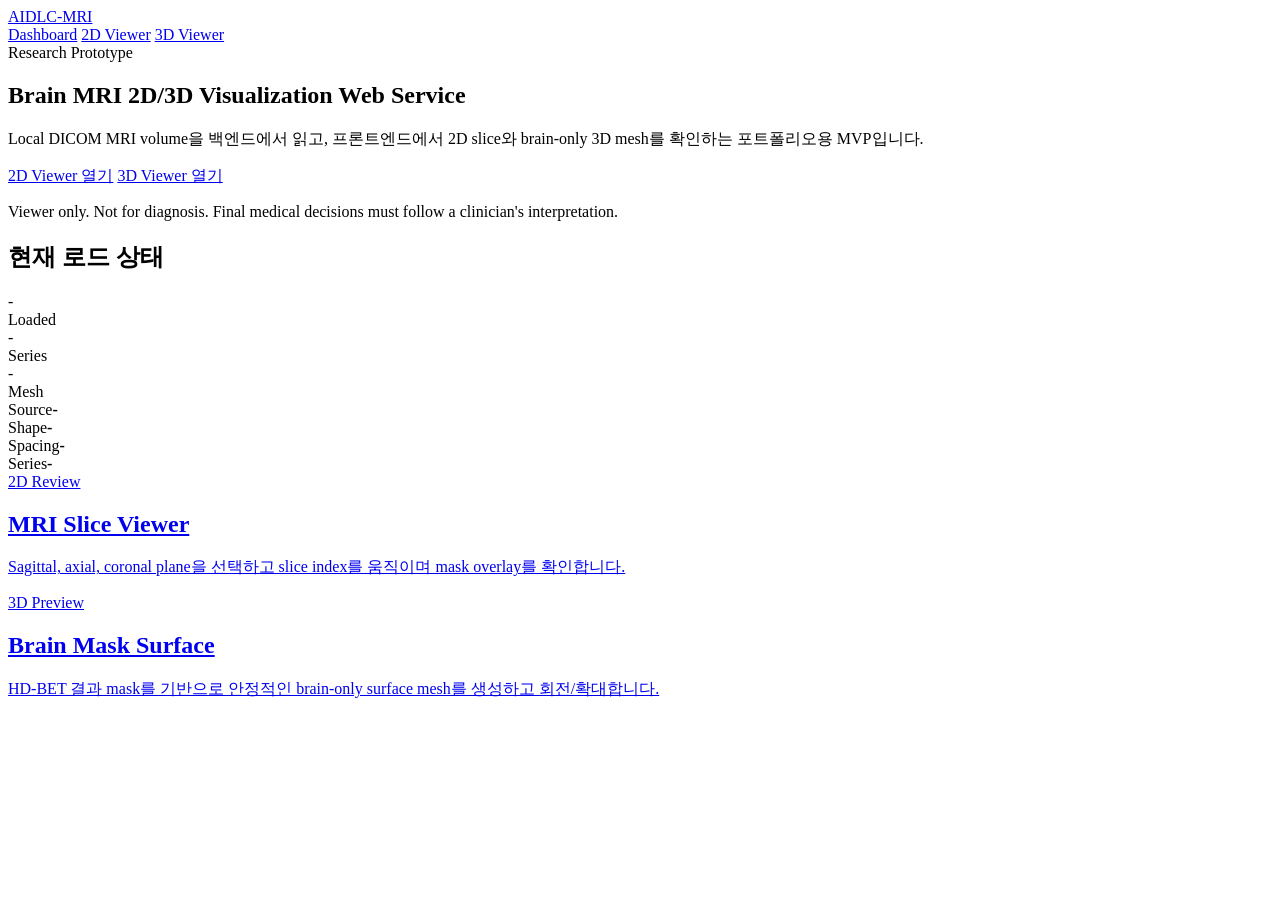
==== commit 09a59a23: "refactor: split frontend into dashboard viewer and 3d pages" ====
--- a/frontend/index.html
+++ b/frontend/index.html
@@ -1,435 +1,80 @@
 <!doctype html>
 <html lang="ko">
-  <head>
-    <meta charset="utf-8" />
-    <meta name="viewport" content="width=device-width, initial-scale=1" />
-    <title>AIDLC-MRI</title>
-    <style>
-      :root {
-        color-scheme: light;
-        --bg: #f5f7fb;
-        --panel: #ffffff;
-        --ink: #202331;
-        --muted: #697183;
-        --line: #d9dee8;
-        --accent: #d94b55;
-        --accent-dark: #b93744;
-        --ok: #1a7f55;
-        --warn-bg: #fff7dd;
-        --warn-ink: #936300;
-      }
+<head>
+  <meta charset="utf-8">
+  <meta name="viewport" content="width=device-width, initial-scale=1">
+  <title>AIDLC-MRI Dashboard</title>
+  <link rel="stylesheet" href="/static/css/style.css">
+</head>
+<body>
+<header class="header">
+  <nav class="nav">
+    <a class="brand" href="/">AIDLC-MRI</a>
+    <div class="menu">
+      <a href="/" class="active">Dashboard</a>
+      <a href="/viewer">2D Viewer</a>
+      <a href="/three-d">3D Viewer</a>
+    </div>
+  </nav>
+</header>
 
-      * {
-        box-sizing: border-box;
-      }
+<main class="container">
+  <section class="hero">
+    <div class="card hero-copy">
+      <span class="badge">Research Prototype</span>
+      <h1>Brain MRI 2D/3D Visualization Web Service</h1>
+      <p>Local DICOM MRI volume을 백엔드에서 읽고, 프론트엔드에서 2D slice와 brain-only 3D mesh를 확인하는 포트폴리오용 MVP입니다.</p>
+      <div class="actions">
+        <a class="btn" href="/viewer">2D Viewer 열기</a>
+        <a class="btn secondary" href="/three-d">3D Viewer 열기</a>
+      </div>
+      <p class="notice">Viewer only. Not for diagnosis. Final medical decisions must follow a clinician's interpretation.</p>
+    </div>
 
-      body {
-        margin: 0;
-        background: var(--bg);
-        color: var(--ink);
-        font-family: Arial, "Segoe UI", sans-serif;
-      }
+    <div class="card">
+      <h2>현재 로드 상태</h2>
+      <div class="grid three">
+        <div><div class="stat" id="loadedStat">-</div><div class="small">Loaded</div></div>
+        <div><div class="stat" id="seriesStat">-</div><div class="small">Series</div></div>
+        <div><div class="stat" id="meshStat">-</div><div class="small">Mesh</div></div>
+      </div>
+      <div class="status-list">
+        <div><span>Source</span><strong id="sourceText">-</strong></div>
+        <div><span>Shape</span><strong id="shapeText">-</strong></div>
+        <div><span>Spacing</span><strong id="spacingText">-</strong></div>
+        <div><span>Series</span><strong id="seriesText">-</strong></div>
+      </div>
+    </div>
+  </section>
 
-      header {
-        height: 64px;
-        display: flex;
-        align-items: center;
-        justify-content: space-between;
-        padding: 0 22px;
-        border-bottom: 1px solid var(--line);
-        background: var(--panel);
-      }
+  <section class="grid two">
+    <a class="card feature-card" href="/viewer">
+      <span class="badge green">2D Review</span>
+      <h2>MRI Slice Viewer</h2>
+      <p>Sagittal, axial, coronal plane을 선택하고 slice index를 움직이며 mask overlay를 확인합니다.</p>
+    </a>
+    <a class="card feature-card" href="/three-d">
+      <span class="badge green">3D Preview</span>
+      <h2>Brain Mask Surface</h2>
+      <p>HD-BET 결과 mask를 기반으로 안정적인 brain-only surface mesh를 생성하고 회전/확대합니다.</p>
+    </a>
+  </section>
+</main>
 
-      h1 {
-        margin: 0;
-        font-size: 24px;
-        letter-spacing: 0;
-      }
-
-      main {
-        display: grid;
-        grid-template-columns: 320px 1fr;
-        min-height: calc(100vh - 64px);
-      }
-
-      aside {
-        border-right: 1px solid var(--line);
-        background: var(--panel);
-        padding: 18px;
-        overflow: auto;
-      }
-
-      section {
-        padding: 18px;
-        overflow: auto;
-      }
-
-      label {
-        display: block;
-        margin: 14px 0 6px;
-        color: var(--muted);
-        font-size: 13px;
-      }
-
-      input,
-      select,
-      button {
-        width: 100%;
-        font: inherit;
-      }
-
-      input,
-      select {
-        min-height: 38px;
-        border: 1px solid var(--line);
-        border-radius: 6px;
-        padding: 8px 10px;
-        background: #fff;
-        color: var(--ink);
-      }
-
-      input[type="range"] {
-        padding: 0;
-      }
-
-      button {
-        min-height: 40px;
-        margin-top: 12px;
-        border: 1px solid var(--accent);
-        border-radius: 6px;
-        background: var(--accent);
-        color: white;
-        cursor: pointer;
-        font-weight: 700;
-      }
-
-      button.secondary {
-        background: #fff;
-        color: var(--accent-dark);
-      }
-
-      button:disabled {
-        opacity: 0.55;
-        cursor: wait;
-      }
-
-      .tabs {
-        display: grid;
-        grid-template-columns: 1fr 1fr;
-        gap: 8px;
-        margin-bottom: 14px;
-      }
-
-      .tab {
-        background: #fff;
-        color: var(--ink);
-        border-color: var(--line);
-      }
-
-      .tab.active {
-        background: var(--accent);
-        color: #fff;
-        border-color: var(--accent);
-      }
-
-      .notice {
-        padding: 12px 14px;
-        border-radius: 8px;
-        background: var(--warn-bg);
-        color: var(--warn-ink);
-        line-height: 1.5;
-        margin-bottom: 14px;
-      }
-
-      .status {
-        display: grid;
-        gap: 6px;
-        margin-top: 14px;
-        padding-top: 12px;
-        border-top: 1px solid var(--line);
-        font-size: 13px;
-        color: var(--muted);
-      }
-
-      .status strong {
-        color: var(--ink);
-      }
-
-      .viewer {
-        display: grid;
-        grid-template-columns: minmax(360px, 0.9fr) minmax(480px, 1.1fr);
-        gap: 18px;
-        align-items: start;
-      }
-
-      .panel {
-        background: var(--panel);
-        border: 1px solid var(--line);
-        border-radius: 8px;
-        padding: 14px;
-      }
-
-      .panel h2 {
-        margin: 0 0 12px;
-        font-size: 18px;
-      }
-
-      #sliceImage {
-        display: block;
-        width: 100%;
-        background: #000;
-        border-radius: 4px;
-      }
-
-      iframe {
-        width: 100%;
-        height: 680px;
-        border: 0;
-        background: #fff;
-        border-radius: 4px;
-      }
-
-      .hidden {
-        display: none;
-      }
-
-      .inline {
-        display: grid;
-        grid-template-columns: 1fr 68px;
-        gap: 8px;
-        align-items: center;
-      }
-
-      @media (max-width: 980px) {
-        main,
-        .viewer {
-          grid-template-columns: 1fr;
-        }
-
-        aside {
-          border-right: 0;
-          border-bottom: 1px solid var(--line);
-        }
-      }
-    </style>
-  </head>
-  <body>
-    <header>
-      <h1>AIDLC-MRI</h1>
-      <div id="serverState">Backend 연결 중</div>
-    </header>
-    <main>
-      <aside>
-        <div class="tabs">
-          <button id="tab2d" class="tab active" type="button">2D</button>
-          <button id="tab3d" class="tab" type="button">3D</button>
-        </div>
-
-        <label for="seriesSelect">DICOM series</label>
-        <select id="seriesSelect"></select>
-        <button id="loadButton" type="button">Load volume</button>
-
-        <label for="planeSelect">Slice plane</label>
-        <select id="planeSelect">
-          <option value="sagittal">sagittal</option>
-          <option value="axial">axial</option>
-          <option value="coronal">coronal</option>
-        </select>
-
-        <label for="sliceRange">Slice index</label>
-        <div class="inline">
-          <input id="sliceRange" type="range" min="0" max="255" value="127" />
-          <input id="sliceValue" type="number" min="0" max="255" value="127" />
-        </div>
-
-        <label for="maskToggle">Mask overlay</label>
-        <select id="maskToggle">
-          <option value="1">on</option>
-          <option value="0">off</option>
-        </select>
-
-        <label for="sigmaInput">Mesh gaussian sigma</label>
-        <input id="sigmaInput" type="number" min="0.5" max="3" step="0.1" value="1.0" />
-
-        <label for="smoothInput">Mesh smoothing iterations</label>
-        <input id="smoothInput" type="number" min="0" max="20" step="1" value="5" />
-
-        <label for="downsampleInput">Downsample factor</label>
-        <input id="downsampleInput" type="number" min="1" max="5" step="1" value="2" />
-
-        <button id="meshButton" type="button">Generate 3D mesh</button>
-        <button id="refreshSliceButton" class="secondary" type="button">Refresh slice</button>
-
-        <div class="status">
-          <div>Source: <strong id="sourceText">-</strong></div>
-          <div>Shape: <strong id="shapeText">-</strong></div>
-          <div>Spacing: <strong id="spacingText">-</strong></div>
-          <div>Series: <strong id="seriesText">-</strong></div>
-          <div>Mesh: <strong id="meshText">-</strong></div>
-        </div>
-      </aside>
-
-      <section>
-        <div class="notice" id="disclaimer">
-          Viewer only. Not for diagnosis. This portfolio/MVP tool provides visual aids only.
-        </div>
-
-        <div class="viewer">
-          <div class="panel" id="slicePanel">
-            <h2 id="sliceTitle">Sagittal slice</h2>
-            <img id="sliceImage" alt="MRI slice" />
-          </div>
-
-          <div class="panel" id="meshPanel">
-            <h2>Stable brain mask surface</h2>
-            <iframe id="meshFrame" title="3D brain mesh"></iframe>
-          </div>
-        </div>
-      </section>
-    </main>
-
-    <script>
-      const state = {
-        mode: "2d",
-        status: null,
-        series: [],
-      };
-
-      const el = (id) => document.getElementById(id);
-
-      function setBusy(isBusy) {
-        for (const button of document.querySelectorAll("button")) {
-          button.disabled = isBusy;
-        }
-      }
-
-      async function getJson(url) {
-        const response = await fetch(url, { cache: "no-store" });
-        const data = await response.json();
-        if (!response.ok || data.error) {
-          throw new Error(data.error || response.statusText);
-        }
-        return data;
-      }
-
-      async function refreshStatus() {
-        const data = await getJson("/api/status");
-        state.status = data;
-        el("serverState").textContent = data.loaded ? "Backend ready" : "Backend waiting";
-        el("sourceText").textContent = data.source || "-";
-        el("shapeText").textContent = data.shape ? data.shape.join(" x ") : "-";
-        el("spacingText").textContent = data.spacing ? data.spacing.map((v) => Number(v).toFixed(2)).join(" / ") : "-";
-        el("seriesText").textContent = data.info?.SeriesDescription || data.source_label || "-";
-        el("meshText").textContent = data.mesh_available ? "available" : "not generated";
-        if (data.disclaimer) el("disclaimer").textContent = data.disclaimer;
-        if (data.shape) updateSliceLimit();
-      }
-
-      async function loadSeriesList() {
-        const data = await getJson("/api/series");
-        state.series = data.series || [];
-        el("seriesSelect").innerHTML = "";
-        for (const item of state.series) {
-          const option = document.createElement("option");
-          option.value = item.key;
-          option.textContent = `${item.description || "Series"} | ${item.file_count} files | ${item.shape || ""}`;
-          el("seriesSelect").appendChild(option);
-        }
-      }
-
-      async function loadVolume() {
-        setBusy(true);
-        try {
-          const key = encodeURIComponent(el("seriesSelect").value);
-          await getJson(`/api/load?series_key=${key}`);
-          await refreshStatus();
-          await refreshSlice();
-        } finally {
-          setBusy(false);
-        }
-      }
-
-      function updateSliceLimit() {
-        const shape = state.status?.shape;
-        if (!shape) return;
-        const plane = el("planeSelect").value;
-        const length = plane === "sagittal" ? shape[2] : plane === "coronal" ? shape[1] : shape[0];
-        const max = Math.max(0, length - 1);
-        el("sliceRange").max = String(max);
-        el("sliceValue").max = String(max);
-        const current = Math.min(Number(el("sliceRange").value), max);
-        el("sliceRange").value = String(current);
-        el("sliceValue").value = String(current);
-      }
-
-      async function refreshSlice() {
-        updateSliceLimit();
-        const plane = el("planeSelect").value;
-        const index = Number(el("sliceRange").value);
-        const mask = el("maskToggle").value;
-        el("sliceTitle").textContent = `${plane.charAt(0).toUpperCase() + plane.slice(1)} slice`;
-        el("sliceImage").src = `/api/slice?plane=${encodeURIComponent(plane)}&index=${index}&mask=${mask}&t=${Date.now()}`;
-      }
-
-      async function generateMesh() {
-        setBusy(true);
-        try {
-          const sigma = encodeURIComponent(el("sigmaInput").value);
-          const smooth = encodeURIComponent(el("smoothInput").value);
-          const downsample = encodeURIComponent(el("downsampleInput").value);
-          const meta = await getJson(`/api/mesh?sigma=${sigma}&smooth=${smooth}&downsample=${downsample}&step=1`);
-          el("meshText").textContent = `${meta.vertices} vertices / ${meta.faces} faces`;
-          el("meshFrame").src = `/api/mesh_plot?sigma=${sigma}&smooth=${smooth}&downsample=${downsample}&step=1&t=${Date.now()}`;
-          state.mode = "3d";
-          updateMode();
-        } finally {
-          setBusy(false);
-        }
-      }
-
-      function updateMode() {
-        el("tab2d").classList.toggle("active", state.mode === "2d");
-        el("tab3d").classList.toggle("active", state.mode === "3d");
-        el("slicePanel").classList.toggle("hidden", state.mode !== "2d");
-        el("meshPanel").classList.toggle("hidden", state.mode !== "3d");
-      }
-
-      el("tab2d").addEventListener("click", () => {
-        state.mode = "2d";
-        updateMode();
-      });
-      el("tab3d").addEventListener("click", () => {
-        state.mode = "3d";
-        updateMode();
-      });
-      el("loadButton").addEventListener("click", loadVolume);
-      el("meshButton").addEventListener("click", generateMesh);
-      el("refreshSliceButton").addEventListener("click", refreshSlice);
-      el("planeSelect").addEventListener("change", refreshSlice);
-      el("maskToggle").addEventListener("change", refreshSlice);
-      el("sliceRange").addEventListener("input", () => {
-        el("sliceValue").value = el("sliceRange").value;
-        refreshSlice();
-      });
-      el("sliceValue").addEventListener("change", () => {
-        el("sliceRange").value = el("sliceValue").value;
-        refreshSlice();
-      });
-
-      async function boot() {
-        updateMode();
-        setBusy(true);
-        try {
-          await loadSeriesList();
-          await loadVolume();
-        } catch (error) {
-          el("serverState").textContent = error.message;
-        } finally {
-          setBusy(false);
-        }
-      }
-
-      boot();
-    </script>
-  </body>
+<script src="/static/js/common.js"></script>
+<script>
+async function loadDashboard() {
+  const status = await apiGet('/api/status');
+  const series = await apiGet('/api/series');
+  document.getElementById('loadedStat').textContent = status.loaded ? 'ON' : 'OFF';
+  document.getElementById('seriesStat').textContent = series.series.length;
+  document.getElementById('meshStat').textContent = status.mesh_available ? 'ON' : 'OFF';
+  document.getElementById('sourceText').textContent = status.source || '-';
+  document.getElementById('shapeText').textContent = status.shape ? status.shape.join(' x ') : '-';
+  document.getElementById('spacingText').textContent = status.spacing ? status.spacing.map(v => Number(v).toFixed(2)).join(' / ') : '-';
+  document.getElementById('seriesText').textContent = status.info?.SeriesDescription || status.source_label || '-';
+}
+loadDashboard().catch(showPageError);
+</script>
+</body>
 </html>
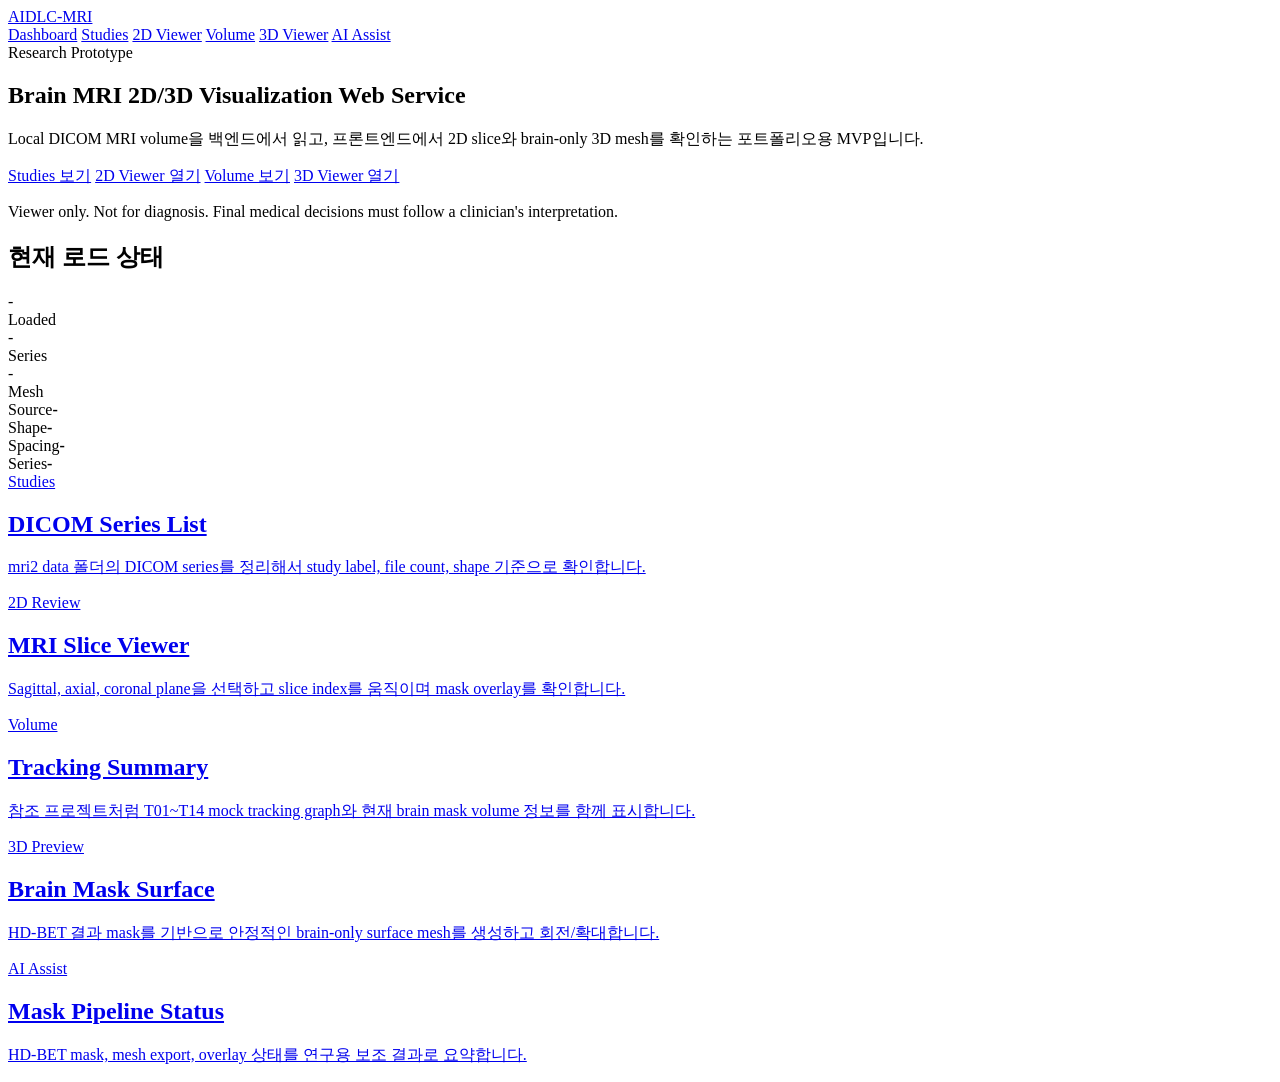
==== commit 32592a5b: "feat: add studies volume and ai frontend pages" ====
--- a/frontend/index.html
+++ b/frontend/index.html
@@ -12,8 +12,11 @@
     <a class="brand" href="/">AIDLC-MRI</a>
     <div class="menu">
       <a href="/" class="active">Dashboard</a>
+      <a href="/studies">Studies</a>
       <a href="/viewer">2D Viewer</a>
+      <a href="/volume">Volume</a>
       <a href="/three-d">3D Viewer</a>
+      <a href="/ai">AI Assist</a>
     </div>
   </nav>
 </header>
@@ -25,7 +28,9 @@
       <h1>Brain MRI 2D/3D Visualization Web Service</h1>
       <p>Local DICOM MRI volume을 백엔드에서 읽고, 프론트엔드에서 2D slice와 brain-only 3D mesh를 확인하는 포트폴리오용 MVP입니다.</p>
       <div class="actions">
+        <a class="btn secondary" href="/studies">Studies 보기</a>
         <a class="btn" href="/viewer">2D Viewer 열기</a>
+        <a class="btn secondary" href="/volume">Volume 보기</a>
         <a class="btn secondary" href="/three-d">3D Viewer 열기</a>
       </div>
       <p class="notice">Viewer only. Not for diagnosis. Final medical decisions must follow a clinician's interpretation.</p>
@@ -48,15 +53,30 @@
   </section>
 
   <section class="grid two">
+    <a class="card feature-card" href="/studies">
+      <span class="badge green">Studies</span>
+      <h2>DICOM Series List</h2>
+      <p>mri2 data 폴더의 DICOM series를 정리해서 study label, file count, shape 기준으로 확인합니다.</p>
+    </a>
     <a class="card feature-card" href="/viewer">
       <span class="badge green">2D Review</span>
       <h2>MRI Slice Viewer</h2>
       <p>Sagittal, axial, coronal plane을 선택하고 slice index를 움직이며 mask overlay를 확인합니다.</p>
     </a>
+    <a class="card feature-card" href="/volume">
+      <span class="badge green">Volume</span>
+      <h2>Tracking Summary</h2>
+      <p>참조 프로젝트처럼 T01~T14 mock tracking graph와 현재 brain mask volume 정보를 함께 표시합니다.</p>
+    </a>
     <a class="card feature-card" href="/three-d">
       <span class="badge green">3D Preview</span>
       <h2>Brain Mask Surface</h2>
       <p>HD-BET 결과 mask를 기반으로 안정적인 brain-only surface mesh를 생성하고 회전/확대합니다.</p>
+    </a>
+    <a class="card feature-card" href="/ai">
+      <span class="badge green">AI Assist</span>
+      <h2>Mask Pipeline Status</h2>
+      <p>HD-BET mask, mesh export, overlay 상태를 연구용 보조 결과로 요약합니다.</p>
     </a>
   </section>
 </main>
